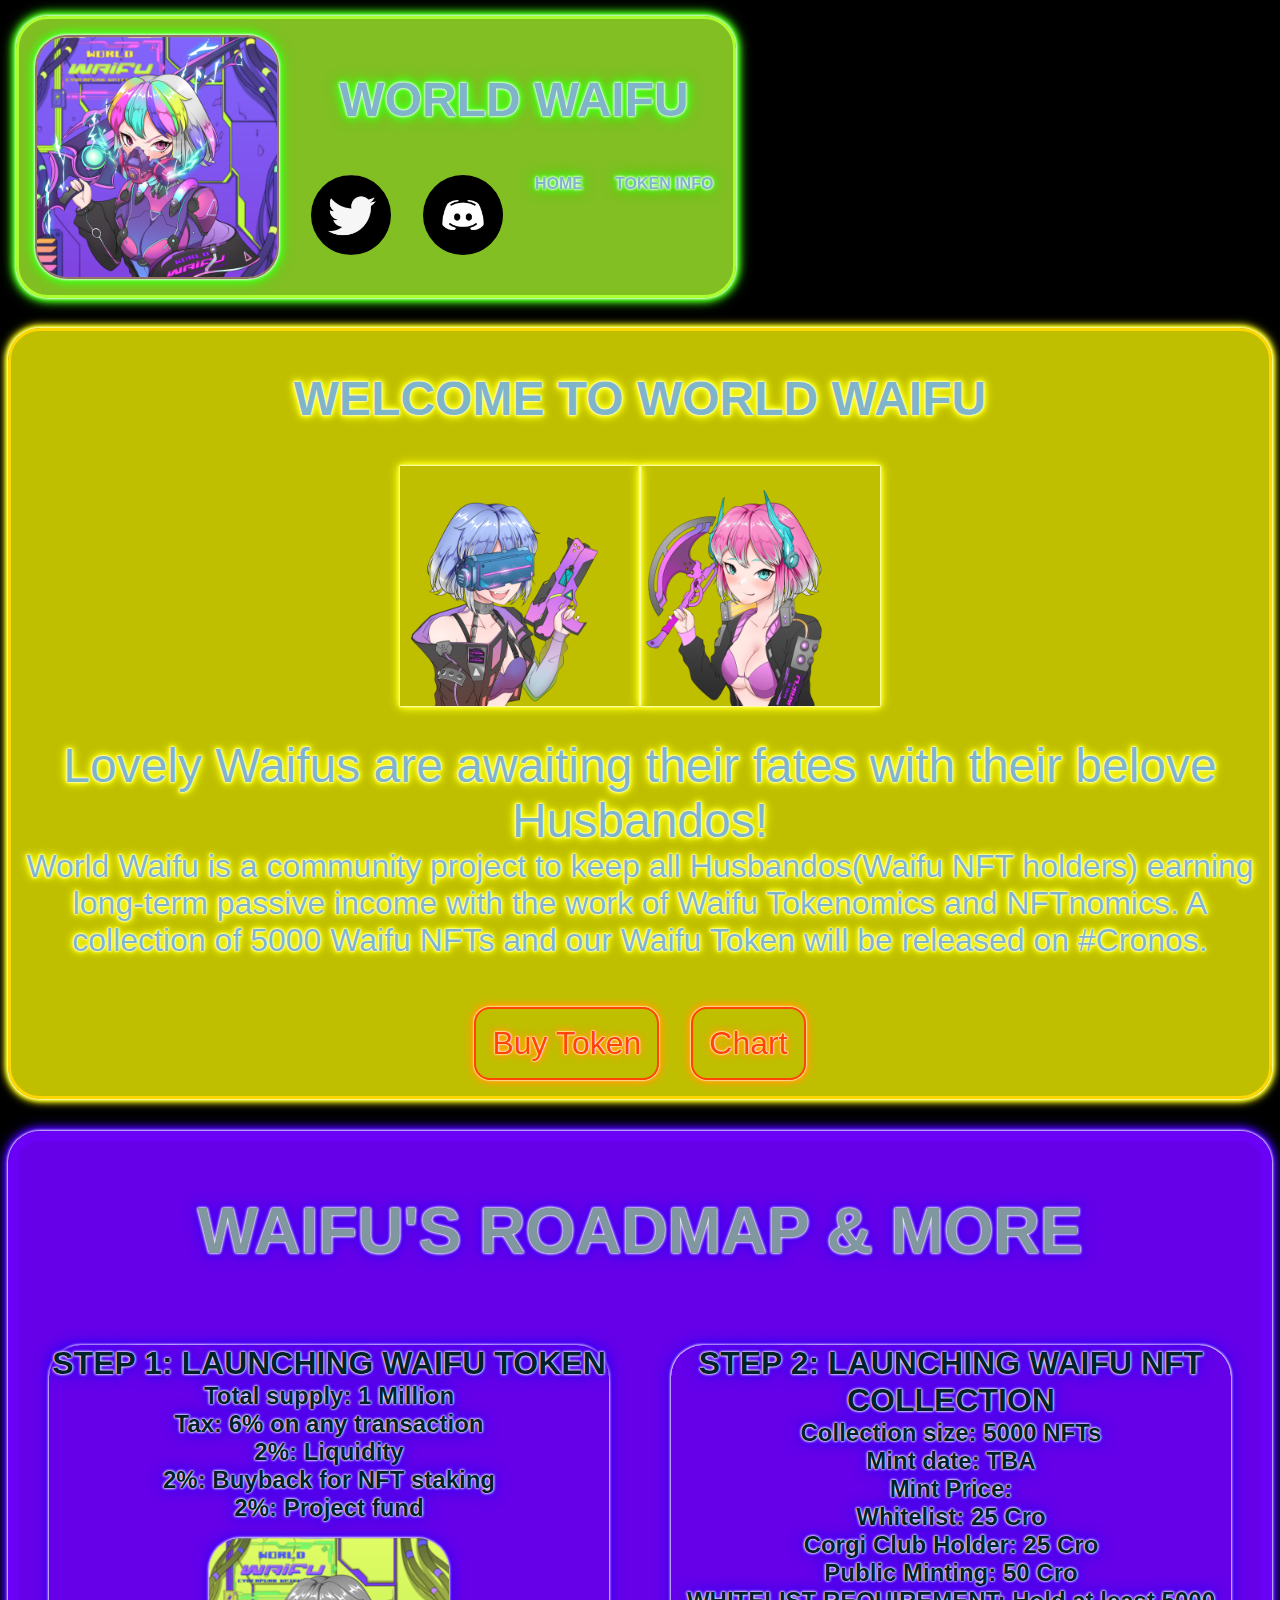
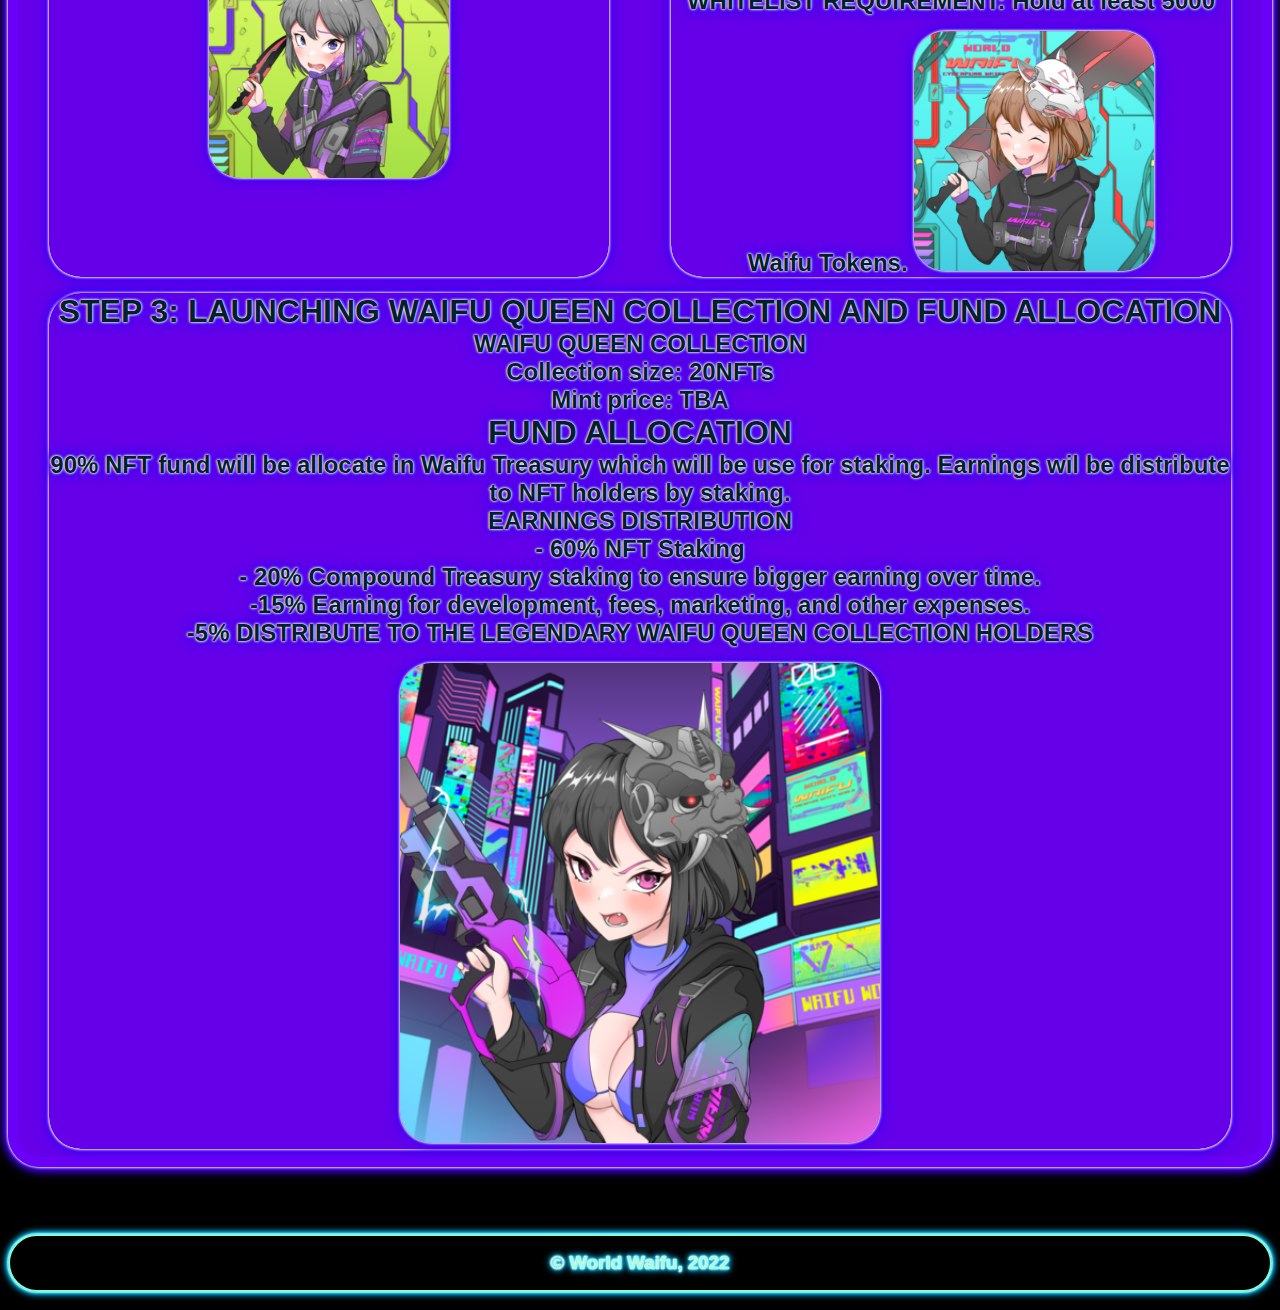
==== index.html @ 9b0124ef "update website" ====
<!DOCTYPE html>
<html lang="en">
<head>
    <meta charset="UTF-8">
    <meta http-equiv="X-UA-Compatible" content="IE=edge">
    <meta name="viewport" content="width=device-width, initial-scale=1.0">
    <title>Waifu</title>
    <link href="./resources/css/index.css" type="text/css" rel="rel= stylesheet">
</head>
<body>
    <header>
        <img src="./resources/img/logo.png" alt="logo" id="icon">
        <div class="title">
            <h1>WORLD WAIFU</h1>
            <a href="https://twitter.com/sexycyberwaifu" target="_blank"><img class="social" src="./resources/img/twitter (1).png" alt="twitter"></a>
            <a href="https://discord.gg/z9kyg8VaXE" target="_blank"><img class="social" src="./resources/img/discord.png" alt="discord"></a>
            <a class="navi" href="index.html">HOME</a>
            <a class="navi" href="tokenlaunch.html">TOKEN INFO</a>
        </div>
    </header>
    <main>
        <div class="intro">
            <h2>WELCOME TO WORLD WAIFU</h2>
            <img src="./resources/img/waifu1.png" alt="waifu1">
            <img src="./resources/img/waifu2.png" alt="waifu1">
            <p><span>Lovely Waifus are awaiting their fates with their belove Husbandos!</span><br>
                World Waifu is a community project to keep all Husbandos(Waifu NFT holders) earning long-term passive income with the work of Waifu Tokenomics and NFTnomics. A collection of 5000 Waifu NFTs and our Waifu Token will be released on #Cronos.
            </p>
            <a href="https://app.cronaswap.org/swap?outputCurrency=0xd452da9fded1df7965e7f3c3b2db730515626ccb" target="_blank">Buy Token</a>
            <a href="https://dexscreener.com/cronos/0x48f53da9f0bd507c30763432f73369af704a6c69" target="_blank">Chart</a>
        </div>
        <div class="roadmap">
            <h2>WAIFU'S ROADMAP & MORE</h2>
            <p><span>STEP 1: LAUNCHING WAIFU TOKEN</span><br>
            Total supply: 1 Million<br>
            Tax: 6% on any transaction<br>
            2%: Liquidity<br>
            2%: Buyback for NFT staking<br>
            2%: Project fund<br>
        <img src="./resources/img/waifu3.png" alt="waifu3"></p>
        <p><span>STEP 2: LAUNCHING WAIFU NFT COLLECTION</span><br>
        Collection size: 5000 NFTs<br>
        Mint date: TBA<br>
        Mint Price:<br>
        Whitelist: 25 Cro<br>
        Corgi Club Holder: 25 Cro<br>
        Public Minting: 50 Cro<br>
        WHITELIST REQUIREMENT: Hold at least 5000 Waifu Tokens.
        <img src="./resources/img/waifu4.png" alt="waifu4"></p>
        <p class="step3"><span>STEP 3: LAUNCHING WAIFU QUEEN COLLECTION AND FUND ALLOCATION</span><br>
            WAIFU QUEEN COLLECTION<br>
            Collection size: 20NFTs<br>
            Mint price: TBA<br>
            <span>FUND ALLOCATION</span><br>
            90% NFT fund will be allocate in Waifu Treasury which will be use for staking. Earnings wil be distribute to NFT holders by staking.<br>
            EARNINGS DISTRIBUTION<br>
            - 60% NFT Staking<br>
            - 20% Compound Treasury staking to ensure bigger earning over time.<br>
            -15% Earning for development, fees, marketing, and other expenses.<br>
            -5% DISTRIBUTE TO THE LEGENDARY WAIFU QUEEN COLLECTION HOLDERS<br>
            <img src="./resources/img/waifu5.png" alt="waifu5"></p>
        </div>
        <footer>
            <h3>© World Waifu, 2022</h3>
        </footer>
    </main>
</body>
</html>
---- resources/css/index.css ----
/* Main style */
body {
    font-size: 16px;
    font-family: Arial, Helvetica, sans-serif;
    color: black;
    background-color: rgb(0, 0, 0);
}

/* Header style */
header {
    display: flex;
    border: 0.2rem rgb(172, 255, 47) solid;
    width: 45rem;
    background-color: rgba(172, 255, 47, 0.75);
    border-radius: 2rem;
    position: fixed;
    top: 1rem;
    left: 1rem;
    box-sizing: border-box;
    z-index: 99;
    box-shadow: 0 0 1px #FFF, 0 0 3px #FFF, 0 0 3px #FFF, 0 0 5px #49ff18, 0 0 7.5px #49FF18, 0 0 10px #49FF18, 0 0 12px #49FF18, 0 0 15px #49ff18;
}
#icon {
    border: 2px rgba(170, 36, 170, 0.5) solid;
    border-radius: 2rem;
    width: 15rem;
    height: 15rem;
    margin: 1rem;
    box-shadow: 0 0 1px #FFF, 0 0 3px #FFF, 0 0 3px #FFF, 0 0 5px #49ff18, 0 0 7.5px #49FF18, 0 0 10px #49FF18, 0 0 12px #49FF18, 0 0 15px #49ff18;
}

.title {
    display: flex;
    flex-wrap: wrap;
    margin: auto;
}
.title h1 {
    width: 100%;
    text-align: center;
    font-size: 3rem;
    color:rgba(0, 106, 148, 0.5);
    text-shadow: 0 0 1px #FFF, 0 0 3px #FFF, 0 0 3px #FFF, 0 0 5px #49ff18, 0 0 7.5px #49FF18, 0 0 10px #49FF18, 0 0 12px #49FF18, 0 0 15px #49ff18;
}
.social {
    width: 5rem;
    height: 5rem;
    border-radius: 100%;
    margin: 1rem;
    align-self: center;
    justify-content: center;
    
}
.social:hover {
    box-shadow: 0 0 1px #FFF, 0 0 3px #FFF, 0 0 3px #FFF, 0 0 5px #49ff18, 0 0 7.5px #49FF18, 0 0 10px #49FF18, 0 0 12px #49FF18, 0 0 15px #49ff18;
}

.navi {
    text-decoration: none;
    color:rgba(0, 106, 148, 0.5);
    font-weight: 700;
    padding: 0.5rem;
    margin: 0.5rem;
    text-shadow: 0 0 1px #FFF, 0 0 3px #FFF, 0 0 3px #FFF, 0 0 5px #49ff18, 0 0 7.5px #49FF18, 0 0 10px #49FF18, 0 0 12px #49FF18, 0 0 15px #49ff18;
}
@media only screen and (max-width: 900px){
    header {
        width: 60%;
        border: 0.1rem;
        border-radius: 1.5rem;
    }
    #icon {
        width: 10rem;
        height: 10rem;
        margin: 0.5rem;
    }
    .title h1{
        font-size: 2rem;
    }
    .social {
        width: 3rem;
        height: 3rem;
        margin: 0.5rem;
    }
}
@media only screen and (max-width: 650px){
    header {
        width: 60%;
    }
    #icon {
        width: 5rem;
        height: 5rem;
    }
    .title h1{
        font-size: 1rem;
    }
    .social {
        width: 2rem;
        height: 2rem;
    }
}
/*Main style*/
main {
    position: relative;
    top: 20rem;
    display: flex;
    flex-wrap: wrap;
    margin-bottom: 1rem;
}
.intro {
    display: flex;
    flex-wrap: wrap;
    justify-content: center;
    margin: 0 auto;
    width: 100%;
    height: 100%;
    border: 0.2rem gold solid;
    background-color: rgba(255, 255, 0, 0.75);
    border-radius: 2rem;
    box-shadow: 0 0 1px #FFF, 0 0 2px #FFF, 0 0 2px #FFF, 0 0 4px #fbff18, 0 0 5px #fbff18, 0 0 7px #fbff18, 0 0 10px #fbff18, 0 0 12px #fbff18;
}
.intro h2 {
    width: 100%;
    text-align: center;
    font-size: 3rem;
    color:rgba(0, 106, 148, 0.5);
    text-shadow: 0 0 1px #FFF, 0 0 2px #FFF, 0 0 2px #FFF, 0 0 4px #fbff18, 0 0 5px #fbff18, 0 0 7px #fbff18, 0 0 10px #fbff18, 0 0 12px #fbff18;
}
.intro img {
    height: 15rem;
    width: 15rem;
    box-shadow: 0 0 1px #FFF, 0 0 2px #FFF, 0 0 2px #FFF, 0 0 4px #fbff18, 0 0 5px #fbff18, 0 0 7px #fbff18, 0 0 10px #fbff18, 0 0 12px #fbff18;
}
.intro p {
    text-align: center;
    color:rgba(0, 106, 148, 0.5);
    text-shadow: 0 0 1px #FFF, 0 0 2px #FFF, 0 0 2px #FFF, 0 0 4px #fbff18, 0 0 5px #fbff18, 0 0 7px #fbff18, 0 0 10px #fbff18, 0 0 12px #fbff18;
    font-size: 2rem;
}
.intro p span {
    font-size: 3rem;
}

.intro a {
    font-size: 2rem;
    color: orangered;
    text-decoration:none;
    text-shadow: 0 0 1px #FFF, 0 0 2px #FFF, 0 0 2px #FFF, 0 0 4px orange, 0 0 5px orange, 0 0 7px orange, 0 0 10px orange, 0 0 12px orange;
    border: 2px orangered solid;
    border-radius: 1rem;
    padding: 1rem;
    margin: 1rem;
    box-shadow: 0 0 1px #FFF, 0 0 2px #FFF, 0 0 2px #FFF, 0 0 4px orange, 0 0 5px orange, 0 0 7px orange, 0 0 10px orange, 0 0 12px orange;
}
.roadmap {
    width: 100%;
    height: 100%;
    margin-top: 2rem;
    display: flex;
    flex-wrap: wrap;
    border: 10px rgb(106, 0, 245) solid;
    border-radius: 2rem;
    background-color: rgba(106, 0, 245, 0.95);
    box-shadow: 0 0 1px #FFF, 0 0 3px #FFF, 0 0 3px #FFF, 0 0 5px #4900f3, 0 0 7.5px #4900f3, 0 0 10px #4900f3, 0 0 12px #4900f3, 0 0 15px #4900f3;
}

.roadmap h2 {
    width: 100%;
    text-align: center;
    color:rgba(1, 48, 66, 0.5);
    font-size: 4rem;
    padding-bottom: 1rem;
    padding: auto;
    text-shadow: 0 0 1px #FFF, 0 0 3px #FFF, 0 0 3px #FFF, 0 0 5px #4900f3, 0 0 7.5px #4900f3, 0 0 10px #4900f3, 0 0 12px #4900f3, 0 0 15px #4900f3;
}

.roadmap p {
    width: 45%;
    box-shadow: 0 0 1px #FFF, 0 0 3px #FFF, 0 0 3px #FFF, 0 0 5px #4900f3, 0 0 7.5px #4900f3, 0 0 10px #4900f3, 0 0 12px #4900f3, 0 0 15px #4900f3;
    text-align: center;
    color:rgb(0, 32, 44);
    text-shadow: 0 0 1px #FFF, 0 0 3px #FFF, 0 0 3px #FFF, 0 0 5px #4900f3, 0 0 7.5px #4900f3, 0 0 10px #4900f3, 0 0 12px #4900f3, 0 0 15px #4900f3;
    font-size: 1.5rem;
    font-weight: 700;
    margin: 0.5rem 2.5%;
    border-radius: 2rem;
}
.roadmap p span {
    font-size: 2rem;
}

.roadmap p img {
    height: 15rem;
    width: 15rem;
    border-radius: 2rem;
    margin-top: 1rem;
    box-shadow: 0 0 1px #FFF, 0 0 3px #FFF, 0 0 3px #FFF, 0 0 5px #4900f3, 0 0 7.5px #4900f3, 0 0 10px #4900f3, 0 0 12px #4900f3, 0 0 15px #4900f3;
}

.roadmap .step3 {
    width: 100%;
}

.roadmap .step3 img {
    height: 30rem;
    width: 30rem;
    border-radius: 2rem;
    margin-top: 1rem;
    box-shadow: 0 0 1px #FFF, 0 0 3px #FFF, 0 0 3px #FFF, 0 0 5px #4900f3, 0 0 7.5px #4900f3, 0 0 10px #4900f3, 0 0 12px #4900f3, 0 0 15px #4900f3;
}
.roadmap a {
    text-decoration: none;
    justify-content: center;
    padding: 0.5rem;
    margin: 1rem 0.5rem;
    border-radius: 0.5rem;
    border: 2px orangered solid;
    color: orangered;
    box-shadow: 0 0 1px #FFF, 0 0 2px #FFF, 0 0 2px #FFF, 0 0 4px orange, 0 0 5px orange, 0 0 7px orange, 0 0 10px orange, 0 0 12px orange;
    text-shadow: 0 0 1px #FFF, 0 0 2px #FFF, 0 0 2px #FFF, 0 0 4px orange, 0 0 5px orange, 0 0 7px orange, 0 0 10px orange, 0 0 12px orange;

}
@media only screen and (max-width: 900px){
    main {
        position: relative;
        top: 13rem;
    }
}
@media only screen and (max-width: 650px){
    main {
        position: relative; 
        top: 7.5rem;
    }
    .intro h2 {
        font-size: 2rem;
    }
    .intro img {
        height: 8rem;
        width: 8rem;
    }
    .intro p {
        font-size: 1rem;
    }
    .intro p span {
        font-size: 1.5rem;
    }
    .intro a {
        font-size: 1rem;
        border: 0.1rem orangered solid;
        border-radius: 0.5rem;
        padding: 0.5rem;
        margin: 0.5rem;
        font-weight: 700;
    }
    .roadmap h2 {
        font-size: 2rem;
    }
    .roadmap p {
        font-size: 1rem;
    }
    .roadmap p span {
        font-size: 1.5rem;
    }
    .roadmap p img {
        height: 8rem;
        width: 8rem;
    }
    .roadmap .step3 img {
        height: 13rem;
        width: 13rem;

    }
}
/* Footer style */
footer {
    width: 100%;
    height: 100%;
    color:rgb(127, 255, 212, 0.75);
    text-align: center;
    margin-top: 3rem;
}

footer h3{
    border: 2px rgb(127, 255, 212) solid;
    padding: 1rem 0;
    border-radius: 2rem;
    box-shadow: 0 0 1px #FFF, 0 0 2px #FFF, 0 0 2px #FFF, 0 0 3px #00c3ff, 0 0 4px #00c3ff, 0 0 5px #00c3ff, 0 0 7px #00c3ff, 0 0 10px #00c3ff;
    text-shadow: 0 0 1px #FFF, 0 0 2px #FFF, 0 0 2px #FFF, 0 0 3px #00c3ff, 0 0 4px #00c3ff, 0 0 5px #00c3ff, 0 0 7px #00c3ff, 0 0 10px #00c3ff;
}

@media only screen and (max-width: 650px){
    footer {
        margin-top: 0.5rem;
    }
    footer h3{
        border: 2px rgb(127, 255, 212) solid;
        padding: 0.5rem 0;
        border-radius: 1.5rem;
        font-size: 0.75rem;
    }
}
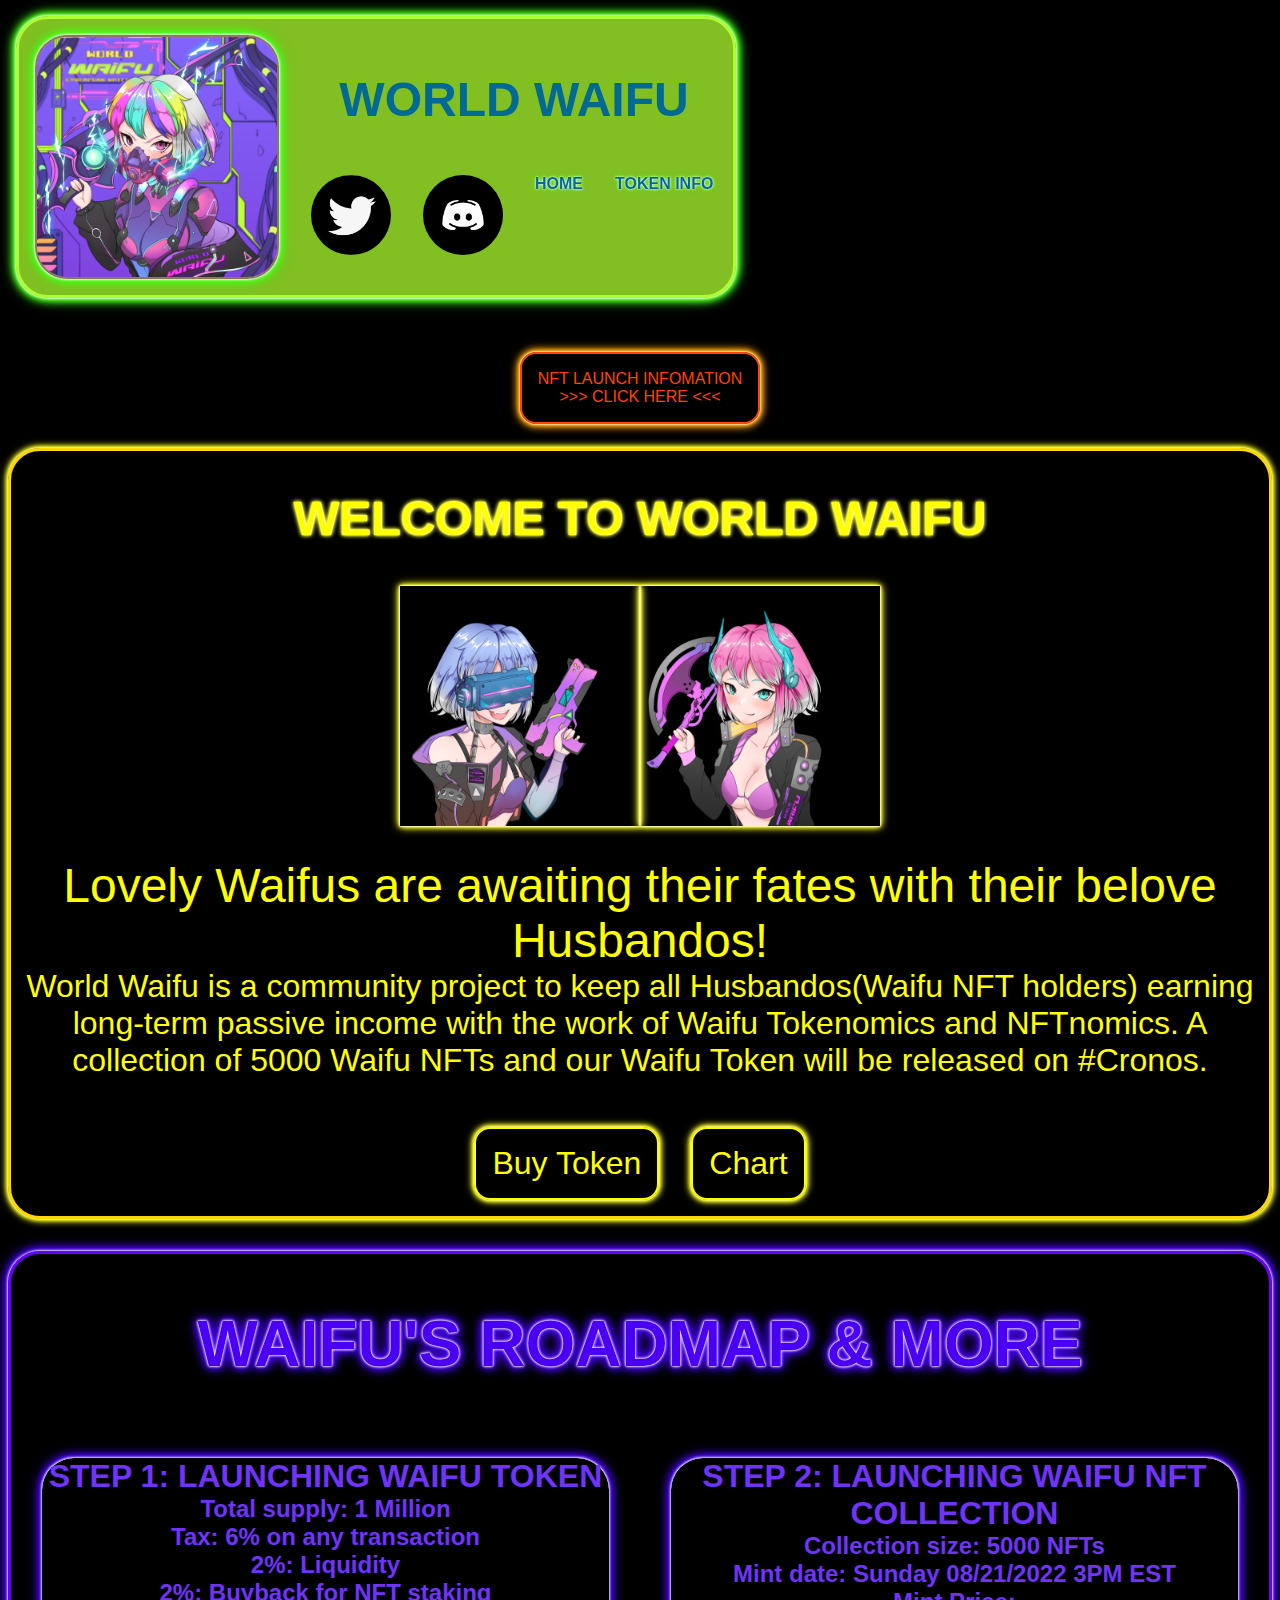
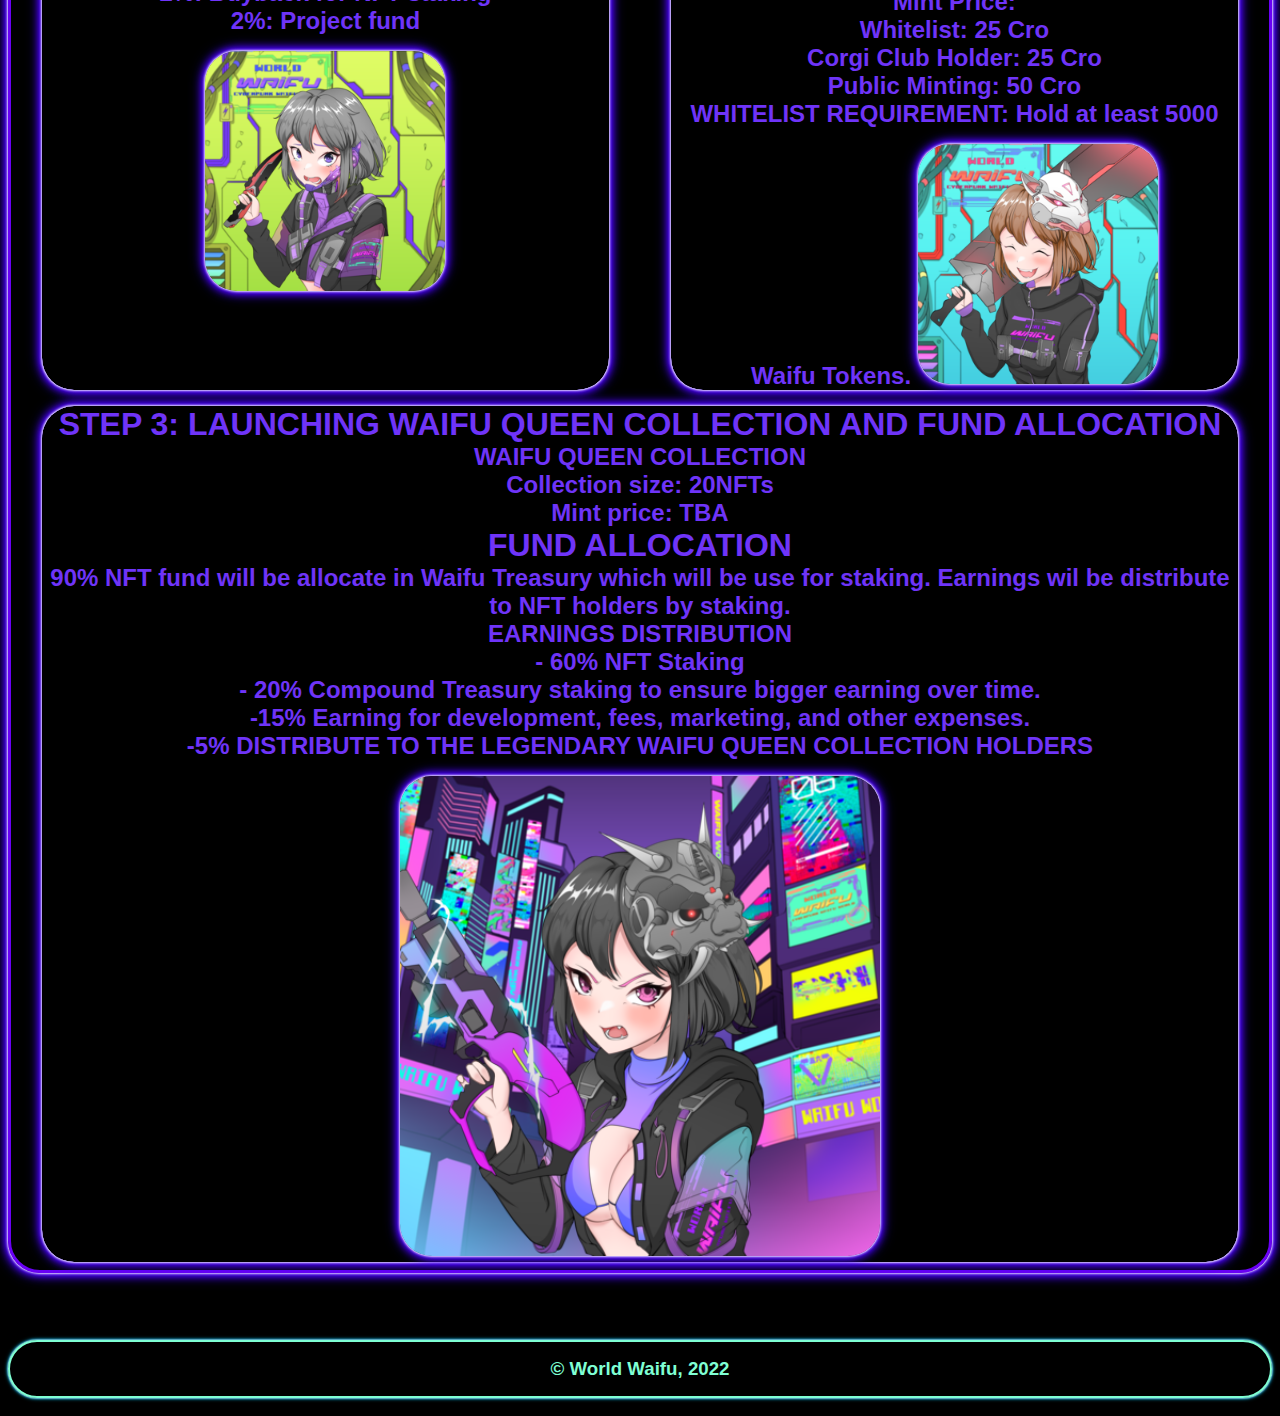
==== commit acddb73f: "update website and nft launch info" ====
--- a/index.html
+++ b/index.html
@@ -19,6 +19,9 @@
         </div>
     </header>
     <main>
+        <div class="nftlaunch">
+            <a href="nftlaunch.html">NFT LAUNCH INFOMATION<br>>>> CLICK HERE <<<</a>
+        </div>
         <div class="intro">
             <h2>WELCOME TO WORLD WAIFU</h2>
             <img src="./resources/img/waifu1.png" alt="waifu1">
@@ -40,7 +43,7 @@
         <img src="./resources/img/waifu3.png" alt="waifu3"></p>
         <p><span>STEP 2: LAUNCHING WAIFU NFT COLLECTION</span><br>
         Collection size: 5000 NFTs<br>
-        Mint date: TBA<br>
+        Mint date: Sunday 08/21/2022 3PM EST<br>
         Mint Price:<br>
         Whitelist: 25 Cro<br>
         Corgi Club Holder: 25 Cro<br>
--- a/resources/css/index.css
+++ b/resources/css/index.css
@@ -38,8 +38,8 @@
     width: 100%;
     text-align: center;
     font-size: 3rem;
-    color:rgba(0, 106, 148, 0.5);
-    text-shadow: 0 0 1px #FFF, 0 0 3px #FFF, 0 0 3px #FFF, 0 0 5px #49ff18, 0 0 7.5px #49FF18, 0 0 10px #49FF18, 0 0 12px #49FF18, 0 0 15px #49ff18;
+    color:rgb(0, 106, 148);
+
 }
 .social {
     width: 5rem;
@@ -56,11 +56,11 @@
 
 .navi {
     text-decoration: none;
-    color:rgba(0, 106, 148, 0.5);
+    color:rgb(0, 106, 148);
     font-weight: 700;
     padding: 0.5rem;
     margin: 0.5rem;
-    text-shadow: 0 0 1px #FFF, 0 0 3px #FFF, 0 0 3px #FFF, 0 0 5px #49ff18, 0 0 7.5px #49FF18, 0 0 10px #49FF18, 0 0 12px #49FF18, 0 0 15px #49ff18;
+    text-shadow: 0 0 1px #FFF, 0 0 3px #FFF, 0 0 5px #49ff18;
 }
 @media only screen and (max-width: 900px){
     header {
@@ -114,26 +114,24 @@
     width: 100%;
     height: 100%;
     border: 0.2rem gold solid;
-    background-color: rgba(255, 255, 0, 0.75);
-    border-radius: 2rem;
-    box-shadow: 0 0 1px #FFF, 0 0 2px #FFF, 0 0 2px #FFF, 0 0 4px #fbff18, 0 0 5px #fbff18, 0 0 7px #fbff18, 0 0 10px #fbff18, 0 0 12px #fbff18;
+    border-radius: 2rem;
+    box-shadow: 0 0 1px #FFF, 0 0 2px #FFF, 0 0 4px #fbff18, 0 0 5px #fbff18,0 0 7px #fbff18, 0 0 10px #fbff18;
 }
 .intro h2 {
     width: 100%;
     text-align: center;
     font-size: 3rem;
-    color:rgba(0, 106, 148, 0.5);
-    text-shadow: 0 0 1px #FFF, 0 0 2px #FFF, 0 0 2px #FFF, 0 0 4px #fbff18, 0 0 5px #fbff18, 0 0 7px #fbff18, 0 0 10px #fbff18, 0 0 12px #fbff18;
+    color:yellow;
+    text-shadow: 0 0 1px #FFF, 0 0 2px #FFF, 0 0 4px #fbff18, 0 0 5px #fbff18;
 }
 .intro img {
     height: 15rem;
     width: 15rem;
-    box-shadow: 0 0 1px #FFF, 0 0 2px #FFF, 0 0 2px #FFF, 0 0 4px #fbff18, 0 0 5px #fbff18, 0 0 7px #fbff18, 0 0 10px #fbff18, 0 0 12px #fbff18;
+    box-shadow: 0 0 1px #FFF, 0 0 2px #FFF, 0 0 2px #FFF, 0 0 4px #fbff18, 0 0 5px #fbff18, 0 0 7px #fbff18, 0 0 10px #fbff18;
 }
 .intro p {
     text-align: center;
-    color:rgba(0, 106, 148, 0.5);
-    text-shadow: 0 0 1px #FFF, 0 0 2px #FFF, 0 0 2px #FFF, 0 0 4px #fbff18, 0 0 5px #fbff18, 0 0 7px #fbff18, 0 0 10px #fbff18, 0 0 12px #fbff18;
+    color:yellow;
     font-size: 2rem;
 }
 .intro p span {
@@ -142,14 +140,13 @@
 
 .intro a {
     font-size: 2rem;
-    color: orangered;
+    color: yellow;
     text-decoration:none;
-    text-shadow: 0 0 1px #FFF, 0 0 2px #FFF, 0 0 2px #FFF, 0 0 4px orange, 0 0 5px orange, 0 0 7px orange, 0 0 10px orange, 0 0 12px orange;
-    border: 2px orangered solid;
+    border: 2px yellow solid;
     border-radius: 1rem;
     padding: 1rem;
     margin: 1rem;
-    box-shadow: 0 0 1px #FFF, 0 0 2px #FFF, 0 0 2px #FFF, 0 0 4px orange, 0 0 5px orange, 0 0 7px orange, 0 0 10px orange, 0 0 12px orange;
+    box-shadow: 0 0 1px #FFF, 0 0 2px #FFF, 0 0 4px #fbff18, 0 0 5px #fbff18,0 0 7px #fbff18, 0 0 10px #fbff18;
 }
 .roadmap {
     width: 100%;
@@ -157,16 +154,16 @@
     margin-top: 2rem;
     display: flex;
     flex-wrap: wrap;
-    border: 10px rgb(106, 0, 245) solid;
-    border-radius: 2rem;
-    background-color: rgba(106, 0, 245, 0.95);
+    border: 0.2rem rgb(106, 0, 245) solid;
+    border-radius: 2rem;
+
     box-shadow: 0 0 1px #FFF, 0 0 3px #FFF, 0 0 3px #FFF, 0 0 5px #4900f3, 0 0 7.5px #4900f3, 0 0 10px #4900f3, 0 0 12px #4900f3, 0 0 15px #4900f3;
 }
 
 .roadmap h2 {
     width: 100%;
     text-align: center;
-    color:rgba(1, 48, 66, 0.5);
+    color:#4900f3;
     font-size: 4rem;
     padding-bottom: 1rem;
     padding: auto;
@@ -177,8 +174,7 @@
     width: 45%;
     box-shadow: 0 0 1px #FFF, 0 0 3px #FFF, 0 0 3px #FFF, 0 0 5px #4900f3, 0 0 7.5px #4900f3, 0 0 10px #4900f3, 0 0 12px #4900f3, 0 0 15px #4900f3;
     text-align: center;
-    color:rgb(0, 32, 44);
-    text-shadow: 0 0 1px #FFF, 0 0 3px #FFF, 0 0 3px #FFF, 0 0 5px #4900f3, 0 0 7.5px #4900f3, 0 0 10px #4900f3, 0 0 12px #4900f3, 0 0 15px #4900f3;
+    color:#6f34f8;
     font-size: 1.5rem;
     font-weight: 700;
     margin: 0.5rem 2.5%;
@@ -213,22 +209,98 @@
     padding: 0.5rem;
     margin: 1rem 0.5rem;
     border-radius: 0.5rem;
+    border: 2px red solid;
+    color:red;
+    box-shadow: 0 0 2px #FFF, 0 0 5px #FFF, 0 0 6px #FFF, 0 0 7px red, 0 0 9px red, 0 0 12px red, 0 0 15px red, 0 0 25px red;
+
+}
+
+.nftlaunch {
+    width: 100%;
+    display: flex;
+    justify-content: center;
+}
+
+.nftlaunch a{
+    text-decoration: none;
+    text-align: center;
+    color: orangered;
     border: 2px orangered solid;
+    padding: 1rem;
+    margin: 1.5rem;
+    border-radius: 1rem;
+    box-shadow: 0 0 1px #FFF, 0 0 2px #FFF, 0 0 2px #FFF, 0 0 4px orange, 0 0 5px orange, 0 0 7px orange, 0 0 10px orange, 0 0 12px orange;
+}
+
+.launchinfo{
+    width: 100%;
+    height: 100%;
+    display: flex;
+    flex-wrap: wrap;
     color: orangered;
+    justify-content: center;
+    border: 2px orangered solid;
+    border-radius: 2rem;
     box-shadow: 0 0 1px #FFF, 0 0 2px #FFF, 0 0 2px #FFF, 0 0 4px orange, 0 0 5px orange, 0 0 7px orange, 0 0 10px orange, 0 0 12px orange;
-    text-shadow: 0 0 1px #FFF, 0 0 2px #FFF, 0 0 2px #FFF, 0 0 4px orange, 0 0 5px orange, 0 0 7px orange, 0 0 10px orange, 0 0 12px orange;
-
+}
+
+.launchinfo h1{
+    text-align: center;
+    width: 100%;
+    border: 2px orangered solid;
+    border-left: transparent;
+    border-right: transparent;
+}
+
+.launchinfo h2{
+    text-align: center;
+    width: 100%; 
+}
+.launchinfo a{
+    text-align: center;
+    text-decoration: none;
+    color: orangered;
+    border: 2px orangered solid;
+    border-radius: 0.5rem;
+    padding: 1rem;
+    margin: 1rem;
+    box-shadow: 0 0 1px #FFF, 0 0 2px #FFF, 0 0 2px #FFF, 0 0 4px orange, 0 0 5px orange, 0 0 7px orange, 0 0 10px orange, 0 0 12px orange;
+}
+.launchinfo p{
+    text-align: center;
+    width: 100%;
+}
+.launchinfo h3{
+    text-align: center;
+    width: 100%;
 }
 @media only screen and (max-width: 900px){
     main {
         position: relative;
-        top: 13rem;
+        top: 14rem;
+    }
+    .launchinfo h1{
+        font-size: 1.25rem;
+    }
+    
+    .launchinfo h2{
+        font-size: 1rem;
+    }
+    .launchinfo a{
+        padding: 0.75rem;
+        margin: 0.75rem;
+    }
+    .launchinfo p{
+        font-size: 0.75rem;
+    }
+    .launchinfo h3{
+        font-size: 0.75rem;
     }
 }
 @media only screen and (max-width: 650px){
     main {
         position: relative; 
-        top: 7.5rem;
+        top: 10.5rem;
     }
     .intro h2 {
         font-size: 2rem;
@@ -245,7 +317,7 @@
     }
     .intro a {
         font-size: 1rem;
-        border: 0.1rem orangered solid;
+        border: 0.1rem yellow solid;
         border-radius: 0.5rem;
         padding: 0.5rem;
         margin: 0.5rem;
@@ -274,7 +346,7 @@
 footer {
     width: 100%;
     height: 100%;
-    color:rgb(127, 255, 212, 0.75);
+    color: rgb(127, 255, 212);
     text-align: center;
     margin-top: 3rem;
 }
@@ -283,8 +355,7 @@
     border: 2px rgb(127, 255, 212) solid;
     padding: 1rem 0;
     border-radius: 2rem;
-    box-shadow: 0 0 1px #FFF, 0 0 2px #FFF, 0 0 2px #FFF, 0 0 3px #00c3ff, 0 0 4px #00c3ff, 0 0 5px #00c3ff, 0 0 7px #00c3ff, 0 0 10px #00c3ff;
-    text-shadow: 0 0 1px #FFF, 0 0 2px #FFF, 0 0 2px #FFF, 0 0 3px #00c3ff, 0 0 4px #00c3ff, 0 0 5px #00c3ff, 0 0 7px #00c3ff, 0 0 10px #00c3ff;
+    box-shadow: 0 0 1px #FFF, 0 0 2px #FFF, 0 0 3px #00c3ff, 0 0 4px #00c3ff;
 }
 
 @media only screen and (max-width: 650px){
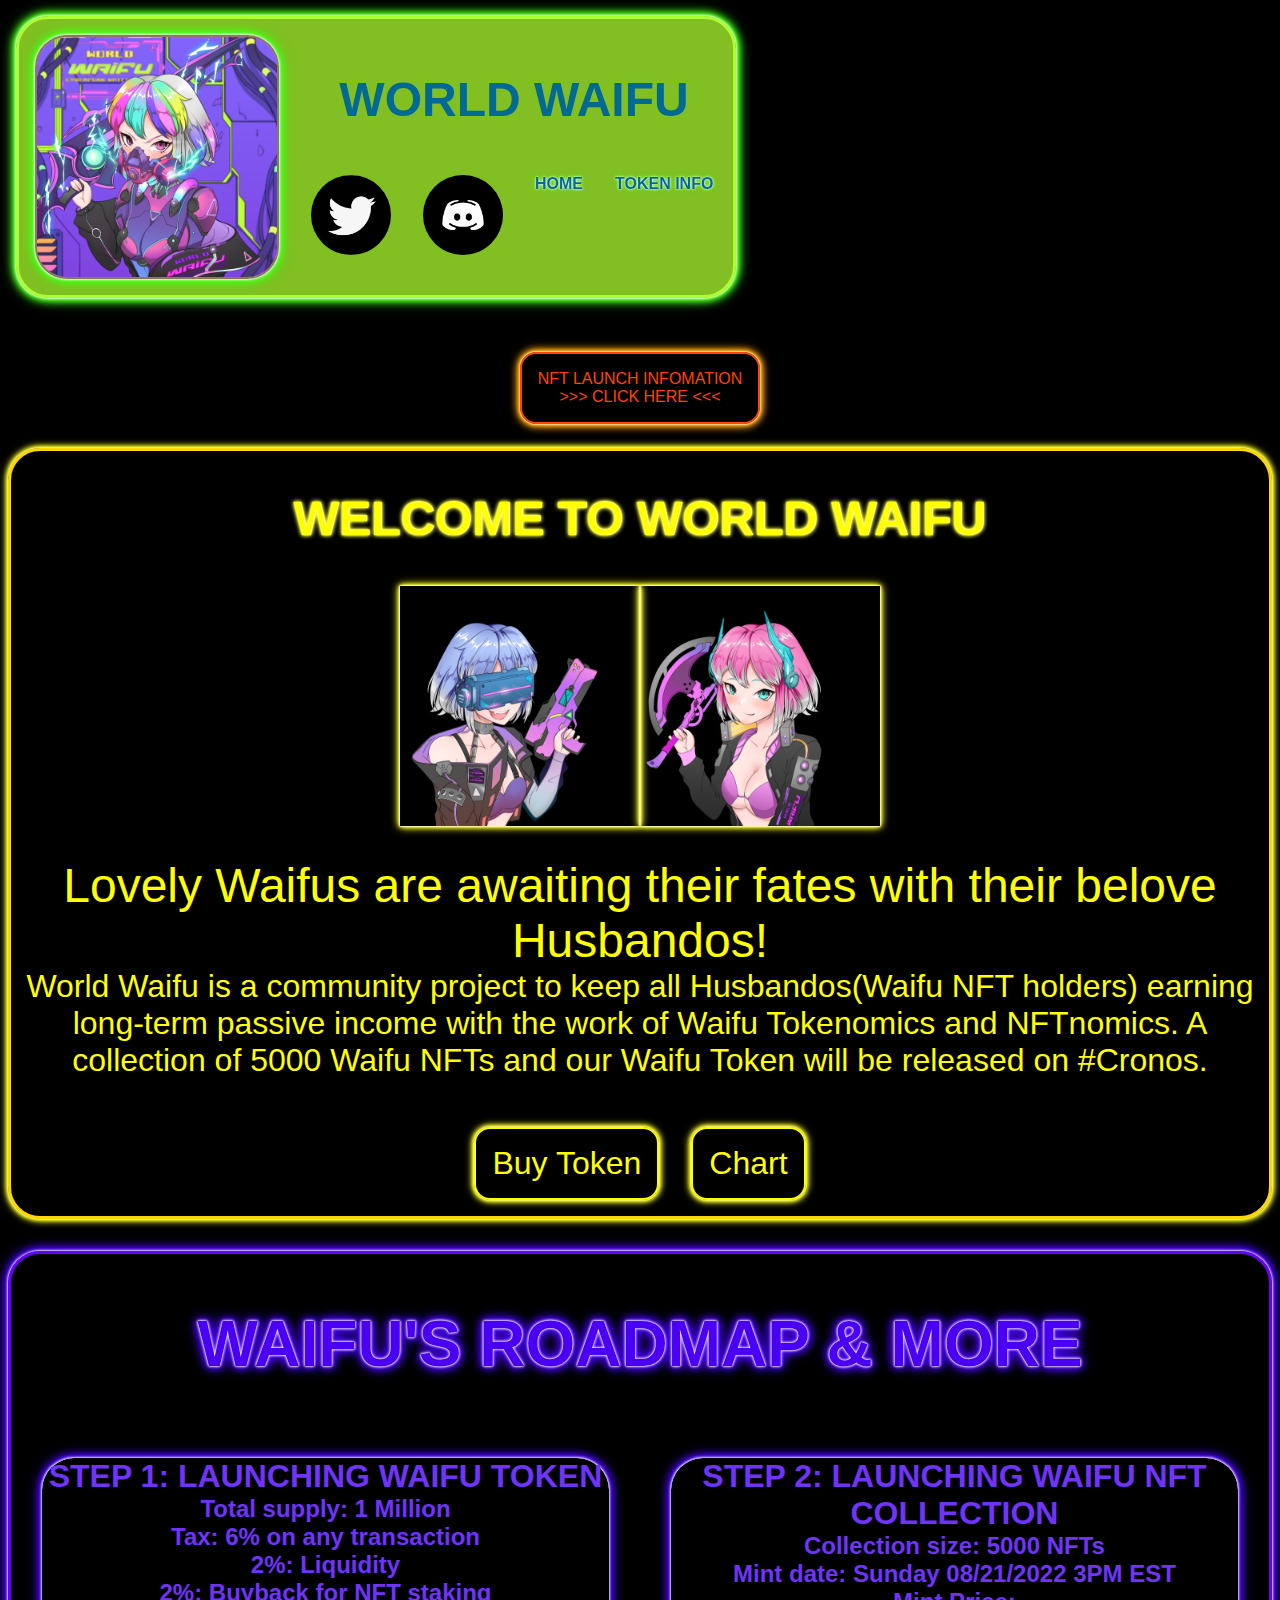
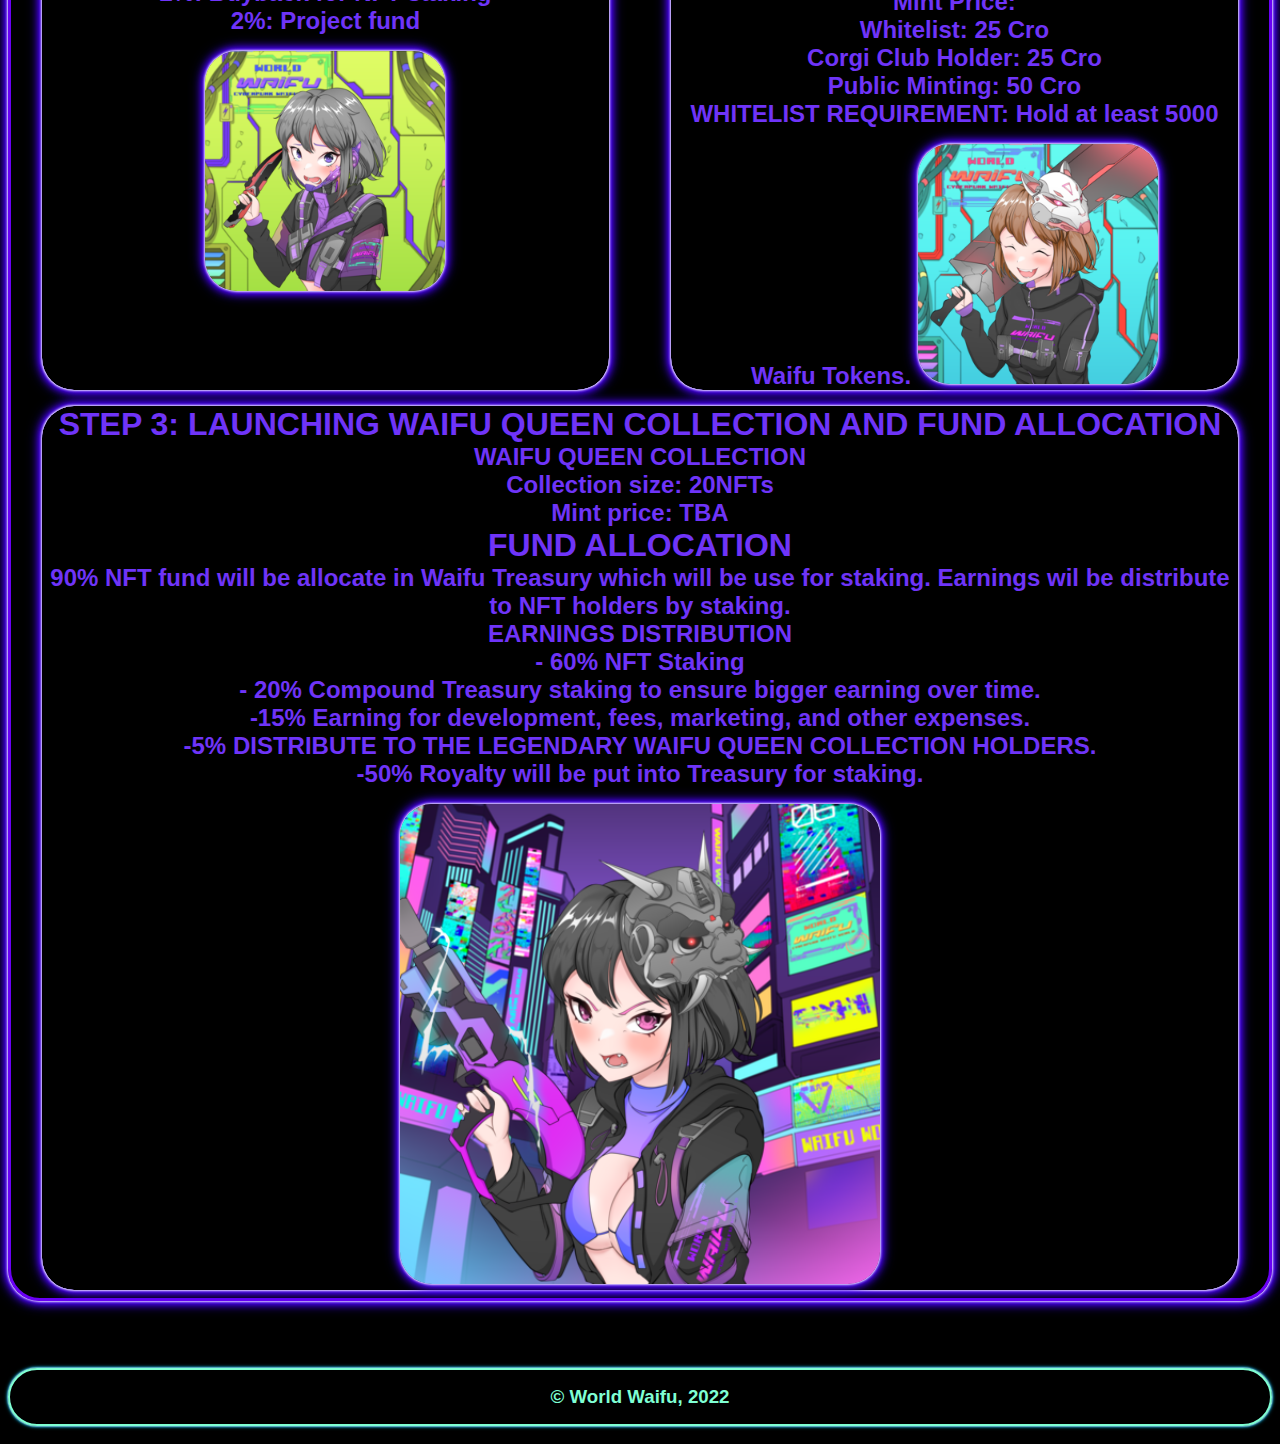
==== commit 7983494d: "Add files via upload" ====
--- a/index.html
+++ b/index.html
@@ -60,7 +60,8 @@
             - 60% NFT Staking<br>
             - 20% Compound Treasury staking to ensure bigger earning over time.<br>
             -15% Earning for development, fees, marketing, and other expenses.<br>
-            -5% DISTRIBUTE TO THE LEGENDARY WAIFU QUEEN COLLECTION HOLDERS<br>
+            -5% DISTRIBUTE TO THE LEGENDARY WAIFU QUEEN COLLECTION HOLDERS.<br>
+            -50% Royalty will be put into Treasury for staking.<br>
             <img src="./resources/img/waifu5.png" alt="waifu5"></p>
         </div>
         <footer>
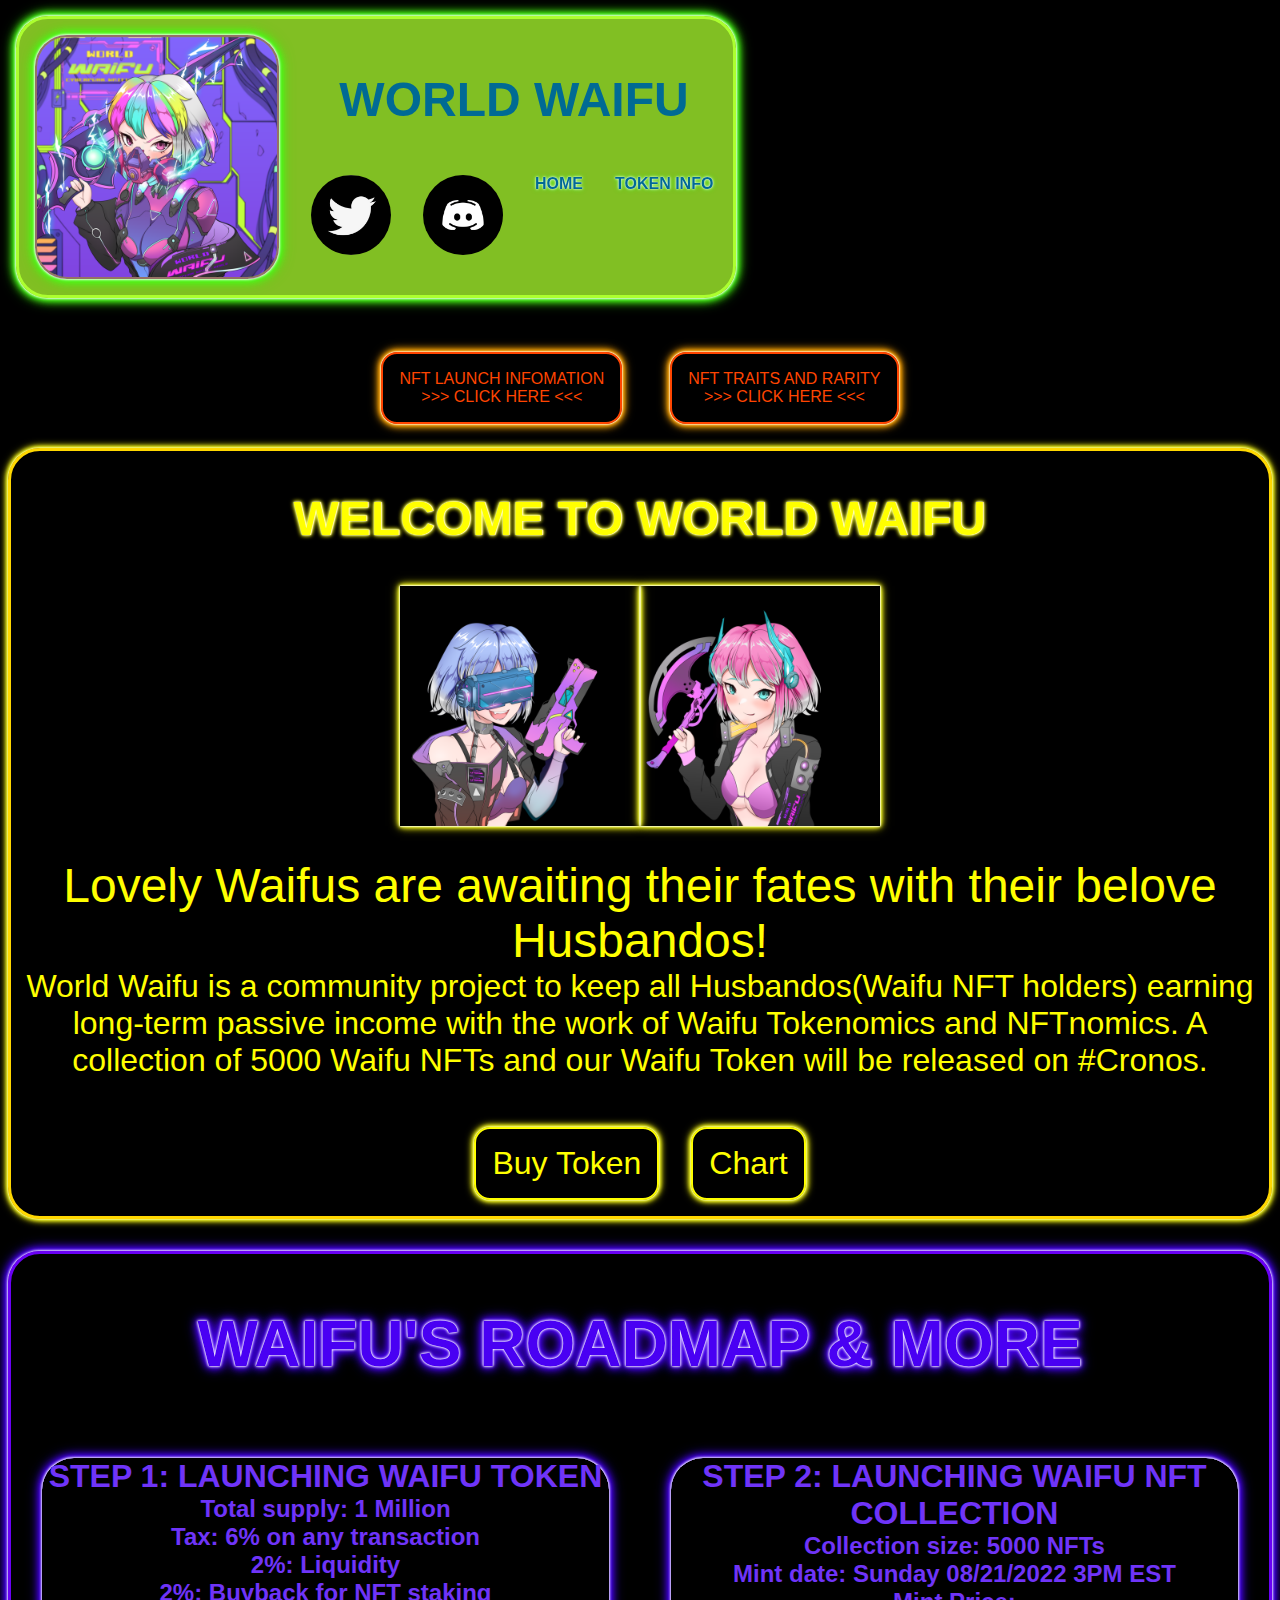
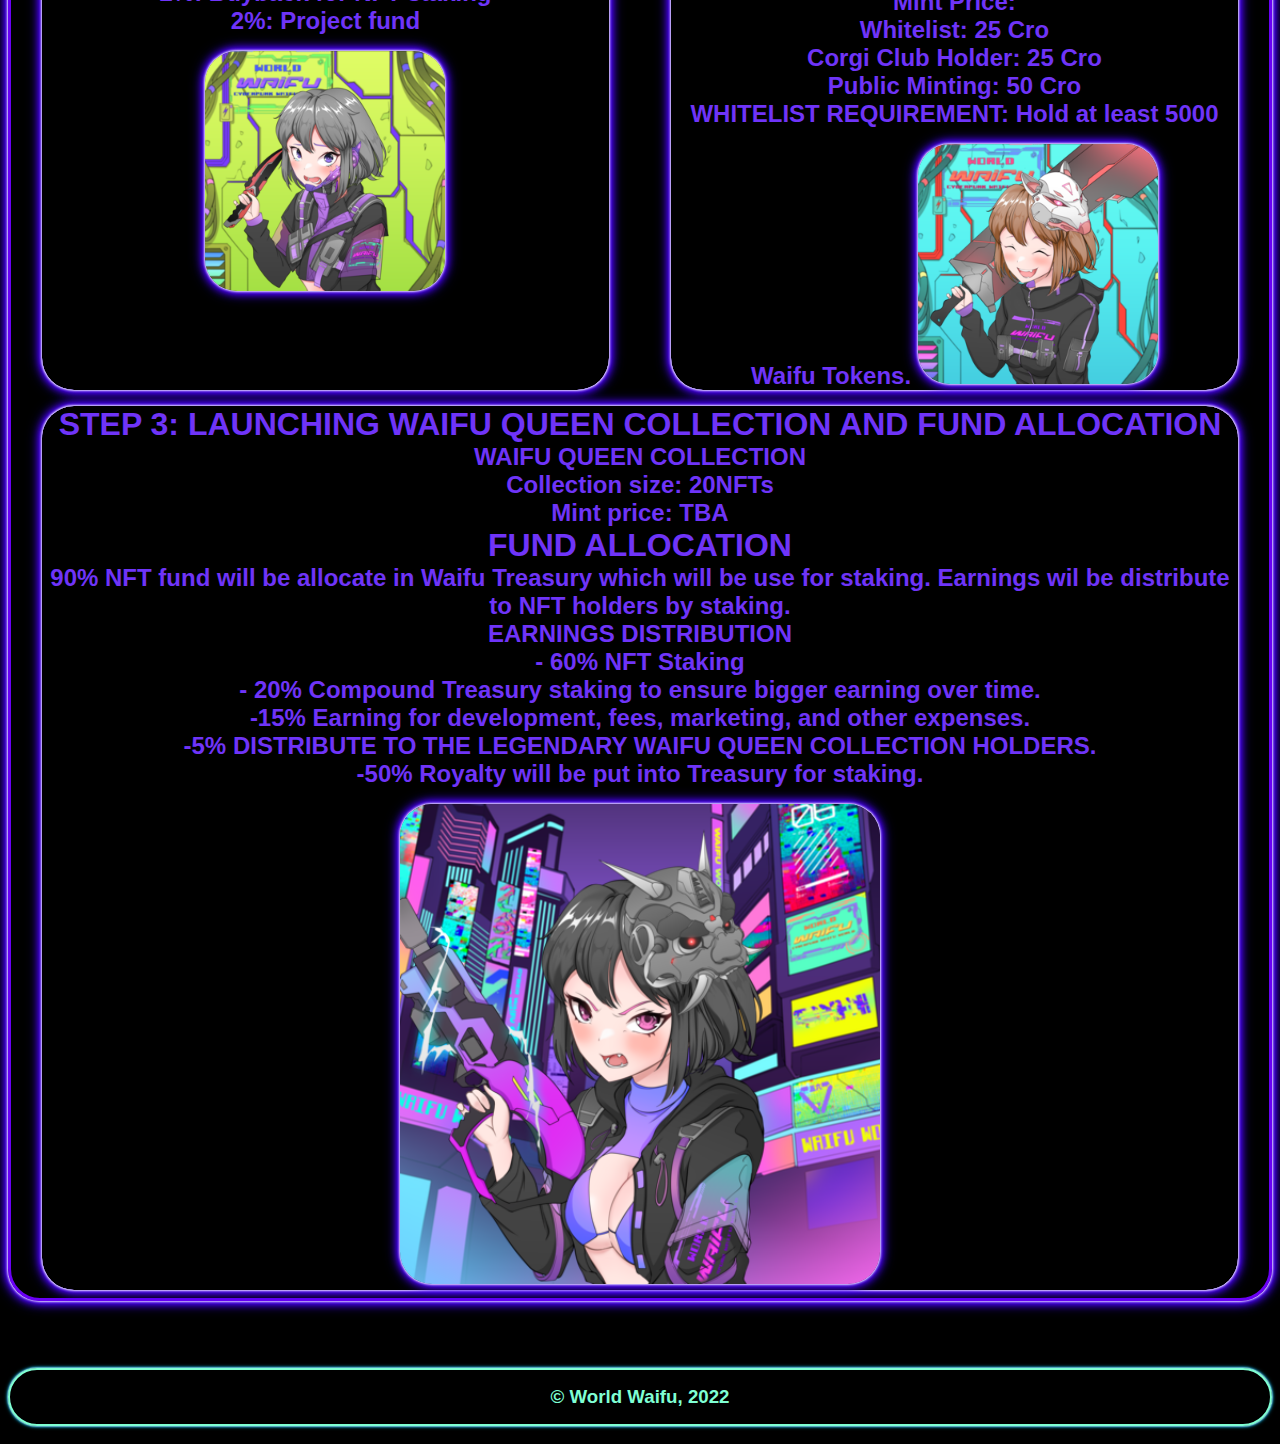
==== commit 941fc219: "Add files via upload" ====
--- a/index.html
+++ b/index.html
@@ -21,6 +21,7 @@
     <main>
         <div class="nftlaunch">
             <a href="nftlaunch.html">NFT LAUNCH INFOMATION<br>>>> CLICK HERE <<<</a>
+            <a href="rarity.html">NFT TRAITS AND RARITY<br>>>> CLICK HERE <<<</a>
         </div>
         <div class="intro">
             <h2>WELCOME TO WORLD WAIFU</h2>
--- a/resources/css/index.css
+++ b/resources/css/index.css
@@ -274,6 +274,8 @@
     text-align: center;
     width: 100%;
 }
+
+
 @media only screen and (max-width: 900px){
     main {
         position: relative;
@@ -295,6 +297,21 @@
     }
     .launchinfo h3{
         font-size: 0.75rem;
+    }
+    .nftlaunch {
+        display: flex;
+        flex-wrap: wrap;
+    }
+    .nftlaunch a {
+        font-size: 0.75rem;
+        padding: 0.5rem;
+        margin: 0.5rem;
+        border-radius: 0.5rem;
+    }
+    .nftlaunch p {
+        width: 100%;
+        color: red;
+        text-align: center;
     }
 }
 @media only screen and (max-width: 650px){
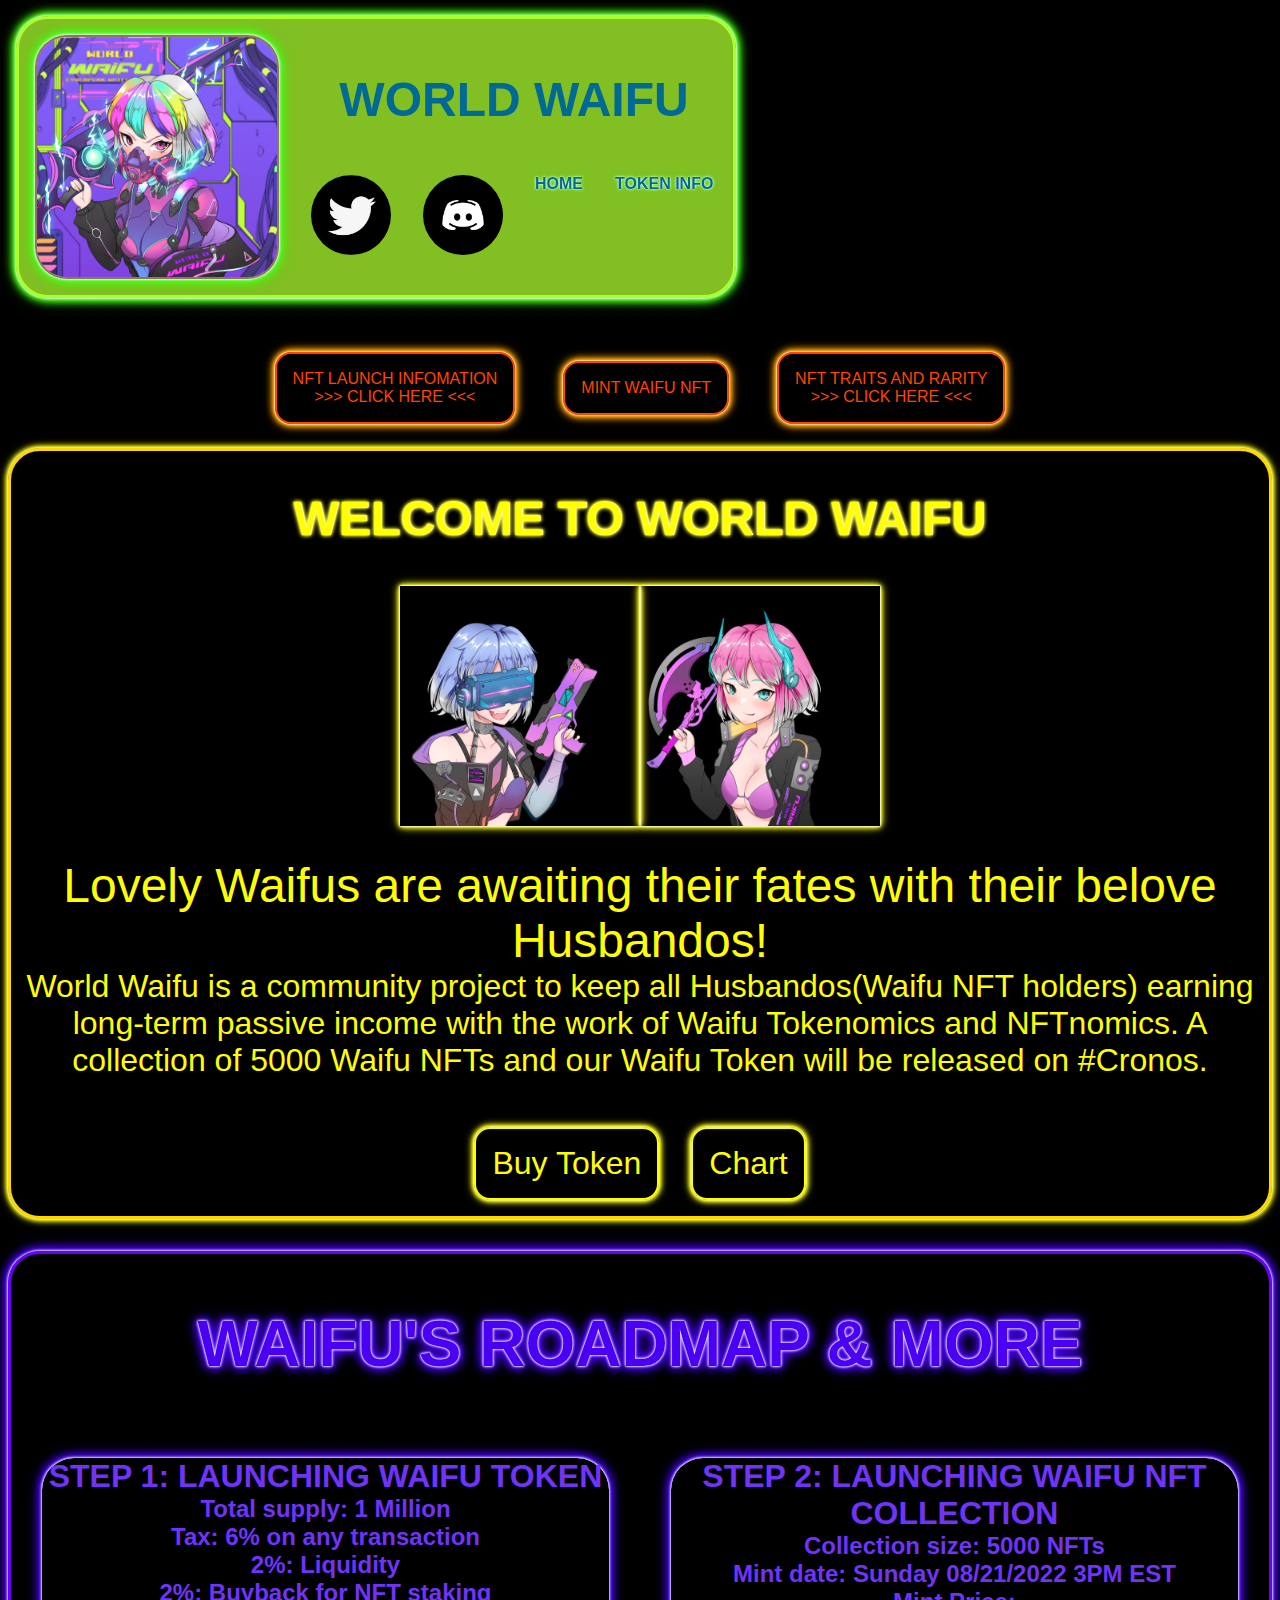
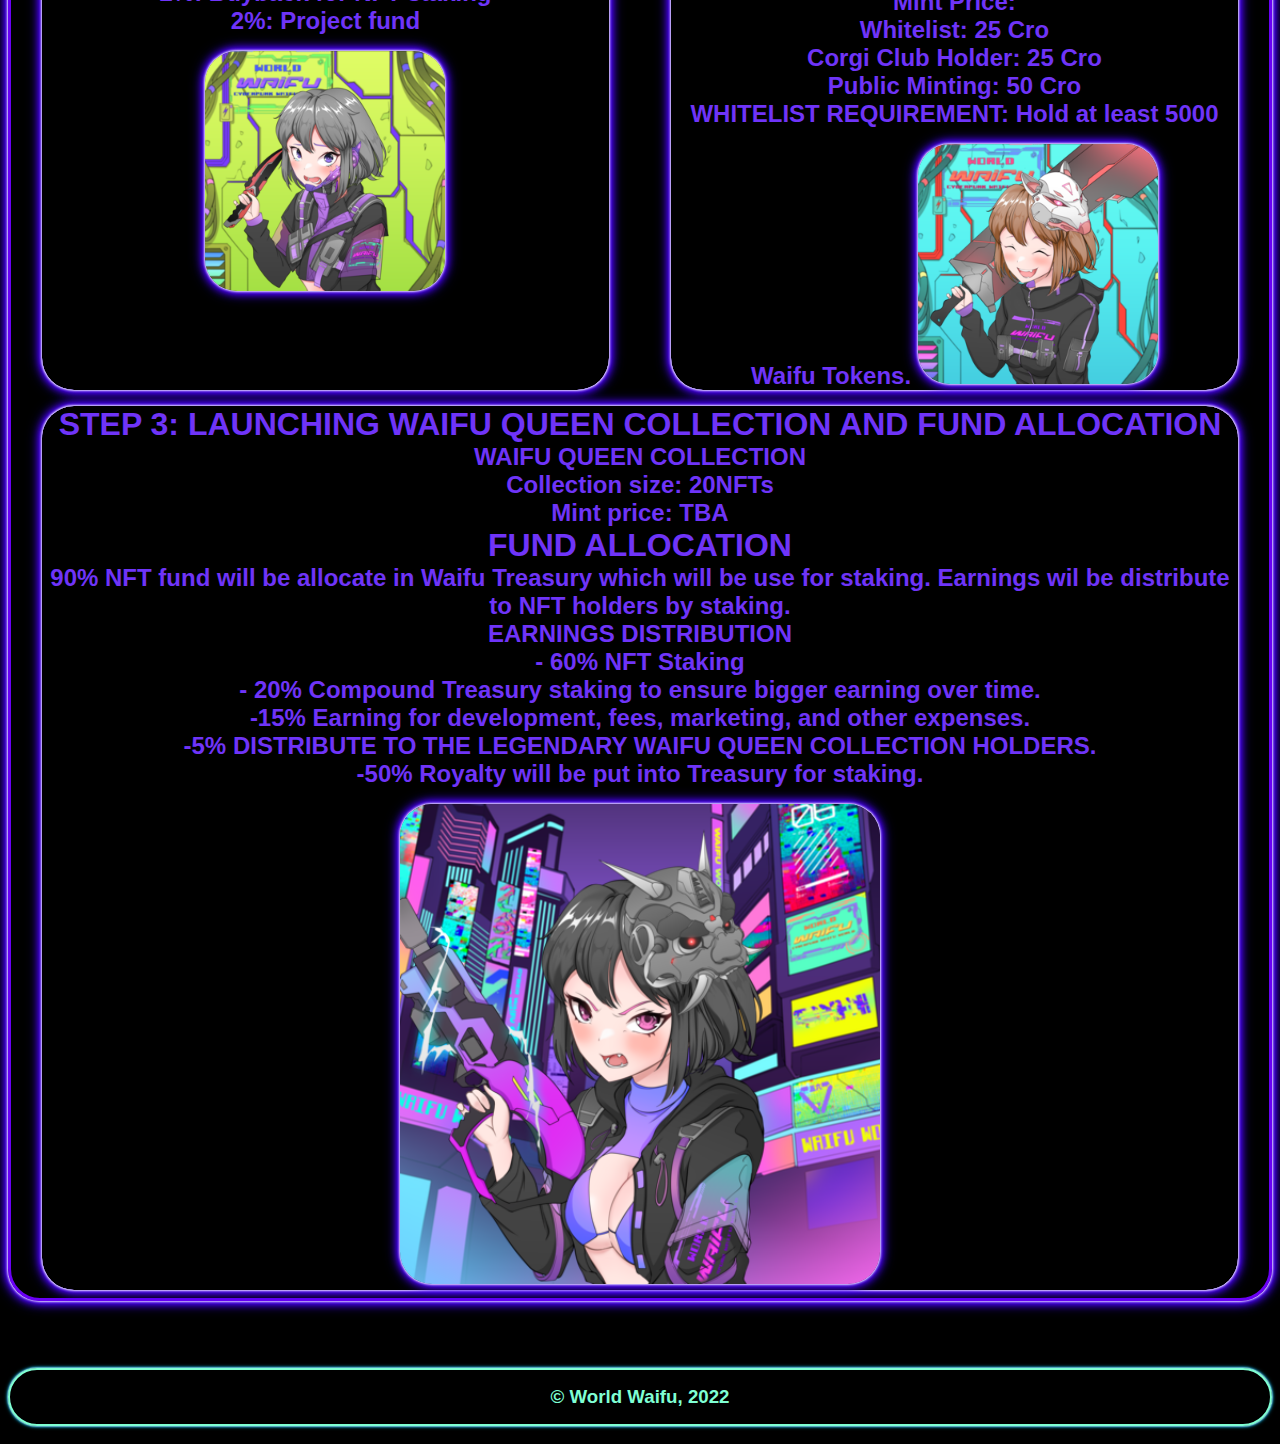
==== commit 2a330300: "Add files via upload" ====
--- a/index.html
+++ b/index.html
@@ -13,7 +13,7 @@
         <div class="title">
             <h1>WORLD WAIFU</h1>
             <a href="https://twitter.com/sexycyberwaifu" target="_blank"><img class="social" src="./resources/img/twitter (1).png" alt="twitter"></a>
-            <a href="https://discord.gg/z9kyg8VaXE" target="_blank"><img class="social" src="./resources/img/discord.png" alt="discord"></a>
+            <a href="https://discord.com/invite/sy8FECUCfk" target="_blank"><img class="social" src="./resources/img/discord.png" alt="discord"></a>
             <a class="navi" href="index.html">HOME</a>
             <a class="navi" href="tokenlaunch.html">TOKEN INFO</a>
         </div>
@@ -21,7 +21,9 @@
     <main>
         <div class="nftlaunch">
             <a href="nftlaunch.html">NFT LAUNCH INFOMATION<br>>>> CLICK HERE <<<</a>
+            <a href="https://corgistudio.io/launch/mint/6301a4871b46098252fa3ba3">MINT WAIFU NFT</a>
             <a href="rarity.html">NFT TRAITS AND RARITY<br>>>> CLICK HERE <<<</a>
+            
         </div>
         <div class="intro">
             <h2>WELCOME TO WORLD WAIFU</h2>
--- a/resources/css/index.css
+++ b/resources/css/index.css
@@ -98,6 +98,26 @@
         height: 2rem;
     }
 }
+@media only screen and (max-width: 500px){
+    #icon {
+        width: 4rem;
+        height: 4rem;
+        border-radius: 0.5rem;
+    }
+    .title h1{
+        font-size: 0.9rem;
+    }
+    .social {
+        width: 1.75rem;
+        height: 1.75rem;
+        margin: 0.25rem;
+    }
+    .navi {
+        font-size: 0.75rem;
+        padding: 0;
+    }
+}
+
 /*Main style*/
 main {
     position: relative;
@@ -219,6 +239,7 @@
     width: 100%;
     display: flex;
     justify-content: center;
+    align-items: center;
 }
 
 .nftlaunch a{
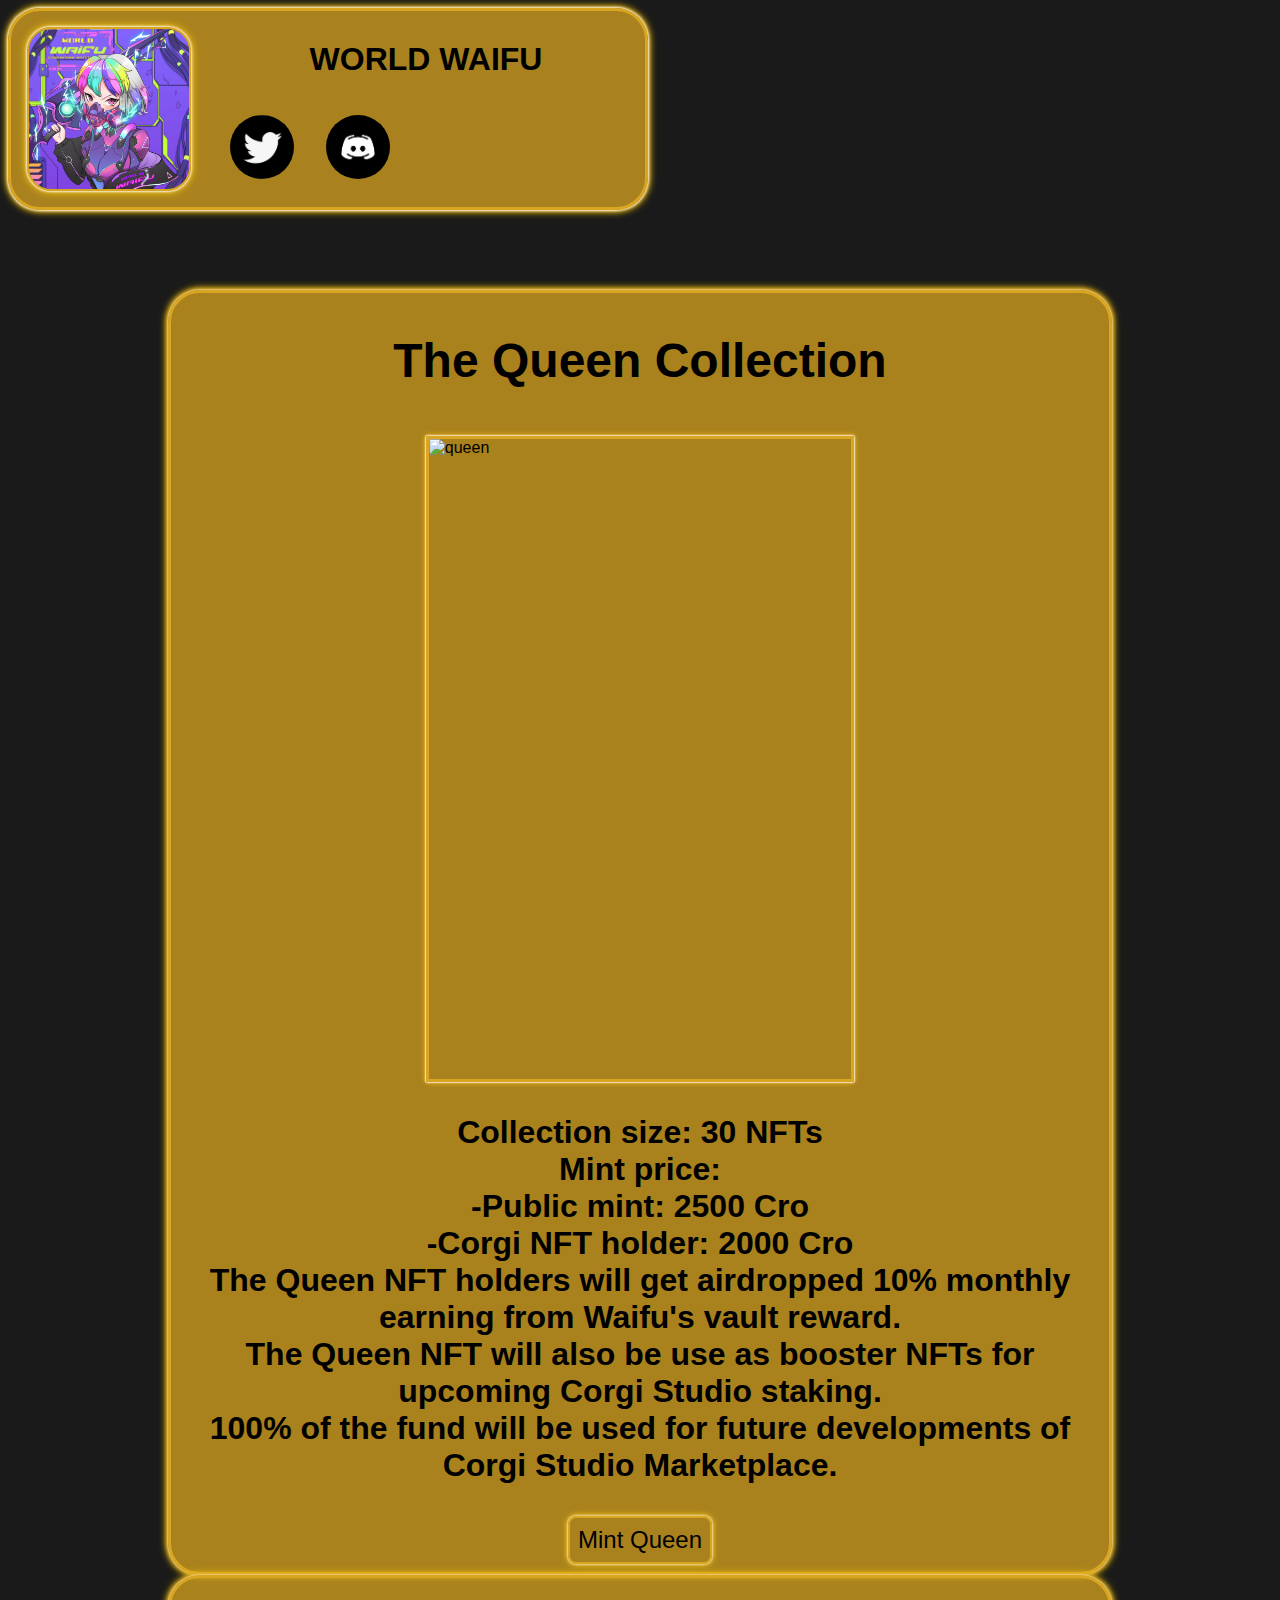
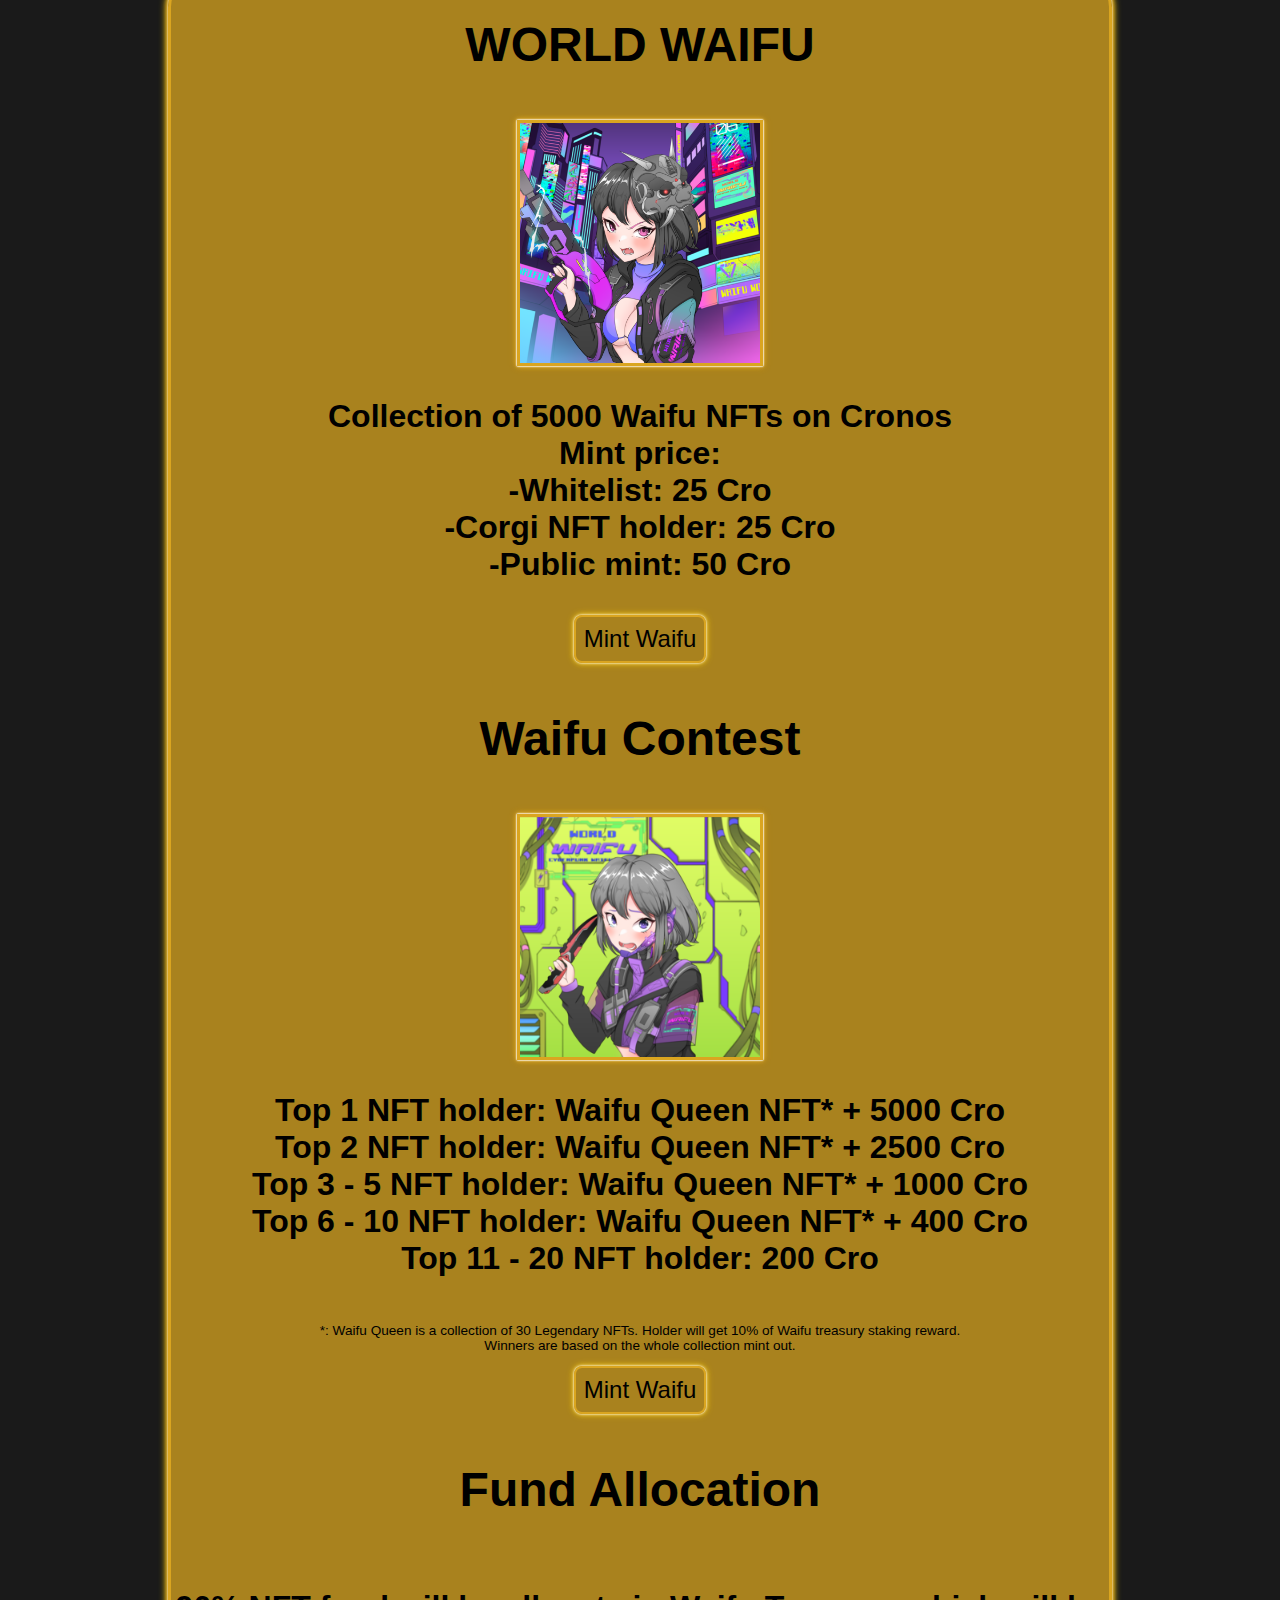
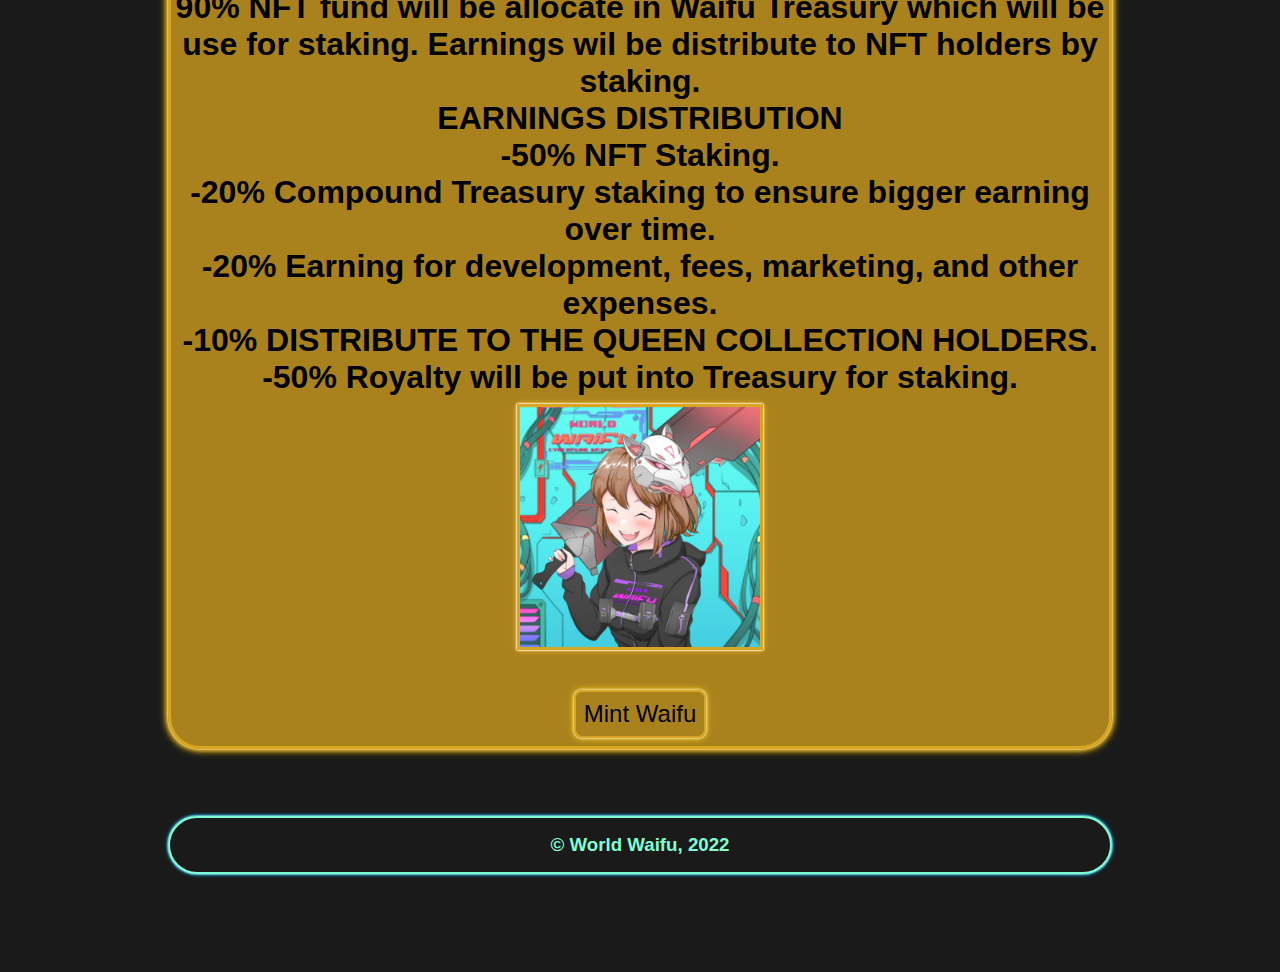
==== commit cc5984b4: "Add files via upload" ====
--- a/index.html
+++ b/index.html
@@ -14,62 +14,55 @@
             <h1>WORLD WAIFU</h1>
             <a href="https://twitter.com/sexycyberwaifu" target="_blank"><img class="social" src="./resources/img/twitter (1).png" alt="twitter"></a>
             <a href="https://discord.com/invite/sy8FECUCfk" target="_blank"><img class="social" src="./resources/img/discord.png" alt="discord"></a>
-            <a class="navi" href="index.html">HOME</a>
-            <a class="navi" href="tokenlaunch.html">TOKEN INFO</a>
         </div>
     </header>
     <main>
-        <div class="nftlaunch">
-            <a href="nftlaunch.html">NFT LAUNCH INFOMATION<br>>>> CLICK HERE <<<</a>
-            <a href="https://corgistudio.io/launch/mint/6301a4871b46098252fa3ba3">MINT WAIFU NFT</a>
-            <a href="rarity.html">NFT TRAITS AND RARITY<br>>>> CLICK HERE <<<</a>
-            
+        <div class="intro">
+            <h2>The Queen Collection</h2>
+            <img src="./resources/img/queen.jpg" alt="queen" id="queen">
+            <h3>Collection size: 30 NFTs<br>
+                Mint price:<br>
+                -Public mint: 2500 Cro<br>
+                -Corgi NFT holder: 2000 Cro<br>
+                The Queen NFT holders will get airdropped 10% monthly earning from Waifu's vault reward.<br>
+                The Queen NFT will also be use as booster NFTs for upcoming Corgi Studio staking.<br>
+                100% of the fund will be used for future developments of Corgi Studio Marketplace.
+            </h3>
+                <a href="" target="_blank">Mint Queen</a>
         </div>
         <div class="intro">
-            <h2>WELCOME TO WORLD WAIFU</h2>
-            <img src="./resources/img/waifu1.png" alt="waifu1">
-            <img src="./resources/img/waifu2.png" alt="waifu1">
-            <p><span>Lovely Waifus are awaiting their fates with their belove Husbandos!</span><br>
-                World Waifu is a community project to keep all Husbandos(Waifu NFT holders) earning long-term passive income with the work of Waifu Tokenomics and NFTnomics. A collection of 5000 Waifu NFTs and our Waifu Token will be released on #Cronos.
-            </p>
-            <a href="https://app.cronaswap.org/swap?outputCurrency=0xd452da9fded1df7965e7f3c3b2db730515626ccb" target="_blank">Buy Token</a>
-            <a href="https://dexscreener.com/cronos/0x48f53da9f0bd507c30763432f73369af704a6c69" target="_blank">Chart</a>
+            <h2>WORLD WAIFU</h2>
+            <img src="./resources/img/waifu1.png" alt="waifu">
+            <h3>Collection of 5000 Waifu NFTs on Cronos<br>
+                Mint price:<br>
+                -Whitelist: 25 Cro<br>
+                -Corgi NFT holder: 25 Cro<br>
+                -Public mint: 50 Cro</h3>
+                <a href="https://corgistudio.io/launch/mint/6301a4871b46098252fa3ba3" target="_blank">Mint Waifu</a>
+                <h2>Waifu Contest</h2>
+                <img src="./resources/img/waifu3.png" alt="waifu">
+                <h3>Top 1 NFT holder: Waifu Queen NFT* + 5000 Cro<br>
+                    Top 2 NFT holder: Waifu Queen NFT* + 2500 Cro<br>
+                    Top 3 - 5 NFT holder: Waifu Queen NFT* + 1000 Cro<br>
+                    Top 6 - 10 NFT holder: Waifu Queen NFT* + 400 Cro<br>
+                    Top 11 - 20 NFT holder: 200 Cro</h3>
+                <p id="info">*: Waifu Queen is a collection of 30 Legendary NFTs. Holder will get 10% of Waifu treasury staking reward.<br>
+                    Winners are based on the whole collection mint out.</p>
+                <a href="https://corgistudio.io/launch/mint/6301a4871b46098252fa3ba3" target="_blank">Mint Waifu</a>
+                <h2>Fund Allocation</h2>
+                <h3>90% NFT fund will be allocate in Waifu Treasury which will be use for staking. Earnings wil be distribute to NFT holders by staking.<br>
+                    EARNINGS DISTRIBUTION<br>
+                    -50% NFT Staking.<br>
+                    -20% Compound Treasury staking to ensure bigger earning over time.<br>
+                    -20% Earning for development, fees, marketing, and other expenses.<br>
+                    -10% DISTRIBUTE TO THE QUEEN COLLECTION HOLDERS.<br>
+                    -50% Royalty will be put into Treasury for staking.<br>
+                    <img src="./resources/img/waifu2.png" alt="waifu"></h3>
+                <a href="https://corgistudio.io/launch/mint/6301a4871b46098252fa3ba3" target="_blank">Mint Waifu</a>
         </div>
-        <div class="roadmap">
-            <h2>WAIFU'S ROADMAP & MORE</h2>
-            <p><span>STEP 1: LAUNCHING WAIFU TOKEN</span><br>
-            Total supply: 1 Million<br>
-            Tax: 6% on any transaction<br>
-            2%: Liquidity<br>
-            2%: Buyback for NFT staking<br>
-            2%: Project fund<br>
-        <img src="./resources/img/waifu3.png" alt="waifu3"></p>
-        <p><span>STEP 2: LAUNCHING WAIFU NFT COLLECTION</span><br>
-        Collection size: 5000 NFTs<br>
-        Mint date: Sunday 08/21/2022 3PM EST<br>
-        Mint Price:<br>
-        Whitelist: 25 Cro<br>
-        Corgi Club Holder: 25 Cro<br>
-        Public Minting: 50 Cro<br>
-        WHITELIST REQUIREMENT: Hold at least 5000 Waifu Tokens.
-        <img src="./resources/img/waifu4.png" alt="waifu4"></p>
-        <p class="step3"><span>STEP 3: LAUNCHING WAIFU QUEEN COLLECTION AND FUND ALLOCATION</span><br>
-            WAIFU QUEEN COLLECTION<br>
-            Collection size: 20NFTs<br>
-            Mint price: TBA<br>
-            <span>FUND ALLOCATION</span><br>
-            90% NFT fund will be allocate in Waifu Treasury which will be use for staking. Earnings wil be distribute to NFT holders by staking.<br>
-            EARNINGS DISTRIBUTION<br>
-            - 60% NFT Staking<br>
-            - 20% Compound Treasury staking to ensure bigger earning over time.<br>
-            -15% Earning for development, fees, marketing, and other expenses.<br>
-            -5% DISTRIBUTE TO THE LEGENDARY WAIFU QUEEN COLLECTION HOLDERS.<br>
-            -50% Royalty will be put into Treasury for staking.<br>
-            <img src="./resources/img/waifu5.png" alt="waifu5"></p>
+        <div class="footer">
+            <h3>© World Waifu, 2022</h3>
         </div>
-        <footer>
-            <h3>© World Waifu, 2022</h3>
-        </footer>
     </main>
 </body>
 </html>--- a/resources/css/index.css
+++ b/resources/css/index.css
@@ -3,30 +3,28 @@
     font-size: 16px;
     font-family: Arial, Helvetica, sans-serif;
     color: black;
-    background-color: rgb(0, 0, 0);
-}
-
+    background-color: rgb(26, 26, 26);
+}
 /* Header style */
 header {
     display: flex;
-    border: 0.2rem rgb(172, 255, 47) solid;
-    width: 45rem;
-    background-color: rgba(172, 255, 47, 0.75);
+    border: 0.2rem goldenrod solid;
+    width: 40rem;
+    background-color: rgb(218, 165, 34, 0.75);
     border-radius: 2rem;
-    position: fixed;
     top: 1rem;
     left: 1rem;
     box-sizing: border-box;
     z-index: 99;
-    box-shadow: 0 0 1px #FFF, 0 0 3px #FFF, 0 0 3px #FFF, 0 0 5px #49ff18, 0 0 7.5px #49FF18, 0 0 10px #49FF18, 0 0 12px #49FF18, 0 0 15px #49ff18;
+    box-shadow: 0 0 1px #FFF, 0 0 3px #FFF, 0 0 3px #FFF, 0 0 5px goldenrod, 0 0 7.5px goldenrod, 0 0 10px gold;
 }
 #icon {
-    border: 2px rgba(170, 36, 170, 0.5) solid;
-    border-radius: 2rem;
-    width: 15rem;
-    height: 15rem;
+    border: 2px goldenrod solid;
+    border-radius: 1.5rem;
+    width: 10rem;
+    height: 10rem;
     margin: 1rem;
-    box-shadow: 0 0 1px #FFF, 0 0 3px #FFF, 0 0 3px #FFF, 0 0 5px #49ff18, 0 0 7.5px #49FF18, 0 0 10px #49FF18, 0 0 12px #49FF18, 0 0 15px #49ff18;
+    box-shadow: 0 0 1px #FFF, 0 0 3px #FFF, 0 0 3px #FFF, 0 0 5px goldenrod, 0 0 7.5px goldenrod, 0 0 10px gold;
 }
 
 .title {
@@ -37,13 +35,11 @@
 .title h1 {
     width: 100%;
     text-align: center;
-    font-size: 3rem;
-    color:rgb(0, 106, 148);
-
+    font-size: 2rem;
 }
 .social {
-    width: 5rem;
-    height: 5rem;
+    width: 4rem;
+    height: 4rem;
     border-radius: 100%;
     margin: 1rem;
     align-self: center;
@@ -51,30 +47,21 @@
     
 }
 .social:hover {
-    box-shadow: 0 0 1px #FFF, 0 0 3px #FFF, 0 0 3px #FFF, 0 0 5px #49ff18, 0 0 7.5px #49FF18, 0 0 10px #49FF18, 0 0 12px #49FF18, 0 0 15px #49ff18;
-}
-
-.navi {
-    text-decoration: none;
-    color:rgb(0, 106, 148);
-    font-weight: 700;
-    padding: 0.5rem;
-    margin: 0.5rem;
-    text-shadow: 0 0 1px #FFF, 0 0 3px #FFF, 0 0 5px #49ff18;
+    box-shadow: 0 0 1px #FFF, 0 0 3px #FFF, 0 0 3px #FFF, 0 0 5px goldenrod, 0 0 7.5px goldenrod, 0 0 10px gold;
 }
 @media only screen and (max-width: 900px){
     header {
         width: 60%;
         border: 0.1rem;
-        border-radius: 1.5rem;
+        border-radius: 1.25rem;
     }
     #icon {
-        width: 10rem;
-        height: 10rem;
+        width: 8rem;
+        height: 8rem;
         margin: 0.5rem;
     }
     .title h1{
-        font-size: 2rem;
+        font-size: 1.75rem;
     }
     .social {
         width: 3rem;
@@ -85,10 +72,12 @@
 @media only screen and (max-width: 650px){
     header {
         width: 60%;
+        border-radius: 1rem;
     }
     #icon {
         width: 5rem;
         height: 5rem;
+        border-radius: 1rem;
     }
     .title h1{
         font-size: 1rem;
@@ -112,19 +101,13 @@
         height: 1.75rem;
         margin: 0.25rem;
     }
-    .navi {
-        font-size: 0.75rem;
-        padding: 0;
-    }
 }
 
 /*Main style*/
 main {
-    position: relative;
-    top: 20rem;
     display: flex;
     flex-wrap: wrap;
-    margin-bottom: 1rem;
+    margin: 5rem 10rem;
 }
 .intro {
     display: flex;
@@ -133,255 +116,133 @@
     margin: 0 auto;
     width: 100%;
     height: 100%;
-    border: 0.2rem gold solid;
+    border: 0.2rem goldenrod solid;
     border-radius: 2rem;
-    box-shadow: 0 0 1px #FFF, 0 0 2px #FFF, 0 0 4px #fbff18, 0 0 5px #fbff18,0 0 7px #fbff18, 0 0 10px #fbff18;
+    box-shadow: 0 0 1px #FFF, 0 0 2px #FFF, 0 0 4px goldenrod, 0 0 5px goldenrod,0 0 7px goldenrod, 0 0 10px gold;
+    background-color: rgb(218, 165, 32, 0.75);
 }
 .intro h2 {
     width: 100%;
     text-align: center;
     font-size: 3rem;
-    color:yellow;
-    text-shadow: 0 0 1px #FFF, 0 0 2px #FFF, 0 0 4px #fbff18, 0 0 5px #fbff18;
-}
+}
+
+.intro h3 {
+    font-size: 2rem;
+    width: 100%;
+    text-align: center;
+}
+.intro a {
+    color: black;
+    text-decoration: none;
+    text-align: center;
+    font-size: 1.5rem;
+    margin-bottom: 0.5rem;
+    border: 2px goldenrod solid;
+    border-radius: 0.5rem;
+    padding: 0.5rem;
+    box-shadow: 0 0 1px white, 0 0 3px white, 0 0 5px goldenrod, 0 0 7px gold;
+}
+
+.intro a:hover{
+    color: goldenrod;
+    background-color: black;
+    box-shadow: 0 0 1px white, 0 0 3px white, 0 0 5px black, 0 0 7px black;
+}
+
 .intro img {
     height: 15rem;
     width: 15rem;
-    box-shadow: 0 0 1px #FFF, 0 0 2px #FFF, 0 0 2px #FFF, 0 0 4px #fbff18, 0 0 5px #fbff18, 0 0 7px #fbff18, 0 0 10px #fbff18;
+    margin-top: 0.5rem;
+    border: 0.2rem goldenrod solid;
+    box-shadow: 0 0 1px #FFF, 0 0 2px #FFF, 0 0 2px #FFF, 0 0 4px goldenrod, 0 0 5px goldenrod, 0 0 7px goldenrod;
+}
+
+#info {
+    width: 100%;
+    text-align: center;
+    font-size: 0.85rem;
 }
 .intro p {
     text-align: center;
-    color:yellow;
     font-size: 2rem;
 }
 .intro p span {
     font-size: 3rem;
 }
 
-.intro a {
-    font-size: 2rem;
-    color: yellow;
-    text-decoration:none;
-    border: 2px yellow solid;
-    border-radius: 1rem;
-    padding: 1rem;
-    margin: 1rem;
-    box-shadow: 0 0 1px #FFF, 0 0 2px #FFF, 0 0 4px #fbff18, 0 0 5px #fbff18,0 0 7px #fbff18, 0 0 10px #fbff18;
-}
-.roadmap {
-    width: 100%;
-    height: 100%;
-    margin-top: 2rem;
-    display: flex;
-    flex-wrap: wrap;
-    border: 0.2rem rgb(106, 0, 245) solid;
-    border-radius: 2rem;
-
-    box-shadow: 0 0 1px #FFF, 0 0 3px #FFF, 0 0 3px #FFF, 0 0 5px #4900f3, 0 0 7.5px #4900f3, 0 0 10px #4900f3, 0 0 12px #4900f3, 0 0 15px #4900f3;
-}
-
-.roadmap h2 {
-    width: 100%;
-    text-align: center;
-    color:#4900f3;
-    font-size: 4rem;
-    padding-bottom: 1rem;
-    padding: auto;
-    text-shadow: 0 0 1px #FFF, 0 0 3px #FFF, 0 0 3px #FFF, 0 0 5px #4900f3, 0 0 7.5px #4900f3, 0 0 10px #4900f3, 0 0 12px #4900f3, 0 0 15px #4900f3;
-}
-
-.roadmap p {
-    width: 45%;
-    box-shadow: 0 0 1px #FFF, 0 0 3px #FFF, 0 0 3px #FFF, 0 0 5px #4900f3, 0 0 7.5px #4900f3, 0 0 10px #4900f3, 0 0 12px #4900f3, 0 0 15px #4900f3;
-    text-align: center;
-    color:#6f34f8;
-    font-size: 1.5rem;
-    font-weight: 700;
-    margin: 0.5rem 2.5%;
-    border-radius: 2rem;
-}
-.roadmap p span {
-    font-size: 2rem;
-}
-
-.roadmap p img {
-    height: 15rem;
-    width: 15rem;
-    border-radius: 2rem;
-    margin-top: 1rem;
-    box-shadow: 0 0 1px #FFF, 0 0 3px #FFF, 0 0 3px #FFF, 0 0 5px #4900f3, 0 0 7.5px #4900f3, 0 0 10px #4900f3, 0 0 12px #4900f3, 0 0 15px #4900f3;
-}
-
-.roadmap .step3 {
-    width: 100%;
-}
-
-.roadmap .step3 img {
-    height: 30rem;
-    width: 30rem;
-    border-radius: 2rem;
-    margin-top: 1rem;
-    box-shadow: 0 0 1px #FFF, 0 0 3px #FFF, 0 0 3px #FFF, 0 0 5px #4900f3, 0 0 7.5px #4900f3, 0 0 10px #4900f3, 0 0 12px #4900f3, 0 0 15px #4900f3;
-}
-.roadmap a {
-    text-decoration: none;
-    justify-content: center;
-    padding: 0.5rem;
-    margin: 1rem 0.5rem;
-    border-radius: 0.5rem;
-    border: 2px red solid;
-    color:red;
-    box-shadow: 0 0 2px #FFF, 0 0 5px #FFF, 0 0 6px #FFF, 0 0 7px red, 0 0 9px red, 0 0 12px red, 0 0 15px red, 0 0 25px red;
-
-}
-
-.nftlaunch {
-    width: 100%;
-    display: flex;
-    justify-content: center;
-    align-items: center;
-}
-
-.nftlaunch a{
-    text-decoration: none;
-    text-align: center;
-    color: orangered;
-    border: 2px orangered solid;
-    padding: 1rem;
-    margin: 1.5rem;
-    border-radius: 1rem;
-    box-shadow: 0 0 1px #FFF, 0 0 2px #FFF, 0 0 2px #FFF, 0 0 4px orange, 0 0 5px orange, 0 0 7px orange, 0 0 10px orange, 0 0 12px orange;
-}
-
-.launchinfo{
-    width: 100%;
-    height: 100%;
-    display: flex;
-    flex-wrap: wrap;
-    color: orangered;
-    justify-content: center;
-    border: 2px orangered solid;
-    border-radius: 2rem;
-    box-shadow: 0 0 1px #FFF, 0 0 2px #FFF, 0 0 2px #FFF, 0 0 4px orange, 0 0 5px orange, 0 0 7px orange, 0 0 10px orange, 0 0 12px orange;
-}
-
-.launchinfo h1{
-    text-align: center;
-    width: 100%;
-    border: 2px orangered solid;
-    border-left: transparent;
-    border-right: transparent;
-}
-
-.launchinfo h2{
-    text-align: center;
-    width: 100%; 
-}
-.launchinfo a{
-    text-align: center;
-    text-decoration: none;
-    color: orangered;
-    border: 2px orangered solid;
-    border-radius: 0.5rem;
-    padding: 1rem;
-    margin: 1rem;
-    box-shadow: 0 0 1px #FFF, 0 0 2px #FFF, 0 0 2px #FFF, 0 0 4px orange, 0 0 5px orange, 0 0 7px orange, 0 0 10px orange, 0 0 12px orange;
-}
-.launchinfo p{
-    text-align: center;
-    width: 100%;
-}
-.launchinfo h3{
-    text-align: center;
-    width: 100%;
-}
-
-
-@media only screen and (max-width: 900px){
+#queen{
+    height: 40rem;
+    width: 26.4rem;
+}
+@media only screen and (max-width: 1000px) {
     main {
-        position: relative;
-        top: 14rem;
-    }
-    .launchinfo h1{
+        margin: 3rem 5rem;
+    }
+    .intro h2 {
+        font-size: 2rem;
+    }
+    .intro h3 {
         font-size: 1.25rem;
     }
-    
-    .launchinfo h2{
-        font-size: 1rem;
-    }
-    .launchinfo a{
-        padding: 0.75rem;
-        margin: 0.75rem;
-    }
-    .launchinfo p{
-        font-size: 0.75rem;
-    }
-    .launchinfo h3{
-        font-size: 0.75rem;
-    }
-    .nftlaunch {
-        display: flex;
-        flex-wrap: wrap;
-    }
-    .nftlaunch a {
-        font-size: 0.75rem;
-        padding: 0.5rem;
-        margin: 0.5rem;
-        border-radius: 0.5rem;
-    }
-    .nftlaunch p {
-        width: 100%;
-        color: red;
-        text-align: center;
-    }
-}
+    #queen{
+        height: 35rem;
+        width: 23rem;
+    }
+}
+
 @media only screen and (max-width: 650px){
     main {
-        position: relative; 
-        top: 10.5rem;
+        margin: 1.5rem 2rem;
     }
     .intro h2 {
-        font-size: 2rem;
+        font-size: 1.75rem;
+    }
+    .intro h3 {
+        font-size: 1rem;
     }
     .intro img {
-        height: 8rem;
-        width: 8rem;
-    }
-    .intro p {
-        font-size: 1rem;
-    }
-    .intro p span {
+        height: 12.5rem;
+        width: 12.5rem;
+    }
+    .intro a {
+
+        font-size: 1.25rem;
+        border-radius: 0.4rem;
+        padding: 0.4rem;
+    }
+    #queen{
+        height: 27.5rem;
+        width: 18.1rem;
+    }
+}
+@media only screen and (max-width: 500px){
+    main {
+        margin: 1rem 1.25rem;
+    }
+    .intro h2 {
         font-size: 1.5rem;
     }
+    .intro h3 {
+        font-size: 1rem;
+    }
+    .intro img {
+        height: 10rem;
+        width: 10rem;
+    }
     .intro a {
-        font-size: 1rem;
-        border: 0.1rem yellow solid;
-        border-radius: 0.5rem;
-        padding: 0.5rem;
-        margin: 0.5rem;
-        font-weight: 700;
-    }
-    .roadmap h2 {
-        font-size: 2rem;
-    }
-    .roadmap p {
-        font-size: 1rem;
-    }
-    .roadmap p span {
-        font-size: 1.5rem;
-    }
-    .roadmap p img {
-        height: 8rem;
-        width: 8rem;
-    }
-    .roadmap .step3 img {
-        height: 13rem;
-        width: 13rem;
-
+
+        font-size: 1rem;
+        border-radius: 0.3rem;
+        padding: 0.3rem;
+    }
+    #queen{
+        height: 22.5rem;
+        width: 14.8rem;
     }
 }
 /* Footer style */
-footer {
+.footer {
     width: 100%;
     height: 100%;
     color: rgb(127, 255, 212);
@@ -389,7 +250,7 @@
     margin-top: 3rem;
 }
 
-footer h3{
+.footer h3{
     border: 2px rgb(127, 255, 212) solid;
     padding: 1rem 0;
     border-radius: 2rem;
@@ -397,10 +258,10 @@
 }
 
 @media only screen and (max-width: 650px){
-    footer {
+    .footer {
         margin-top: 0.5rem;
     }
-    footer h3{
+    .footer h3{
         border: 2px rgb(127, 255, 212) solid;
         padding: 0.5rem 0;
         border-radius: 1.5rem;
